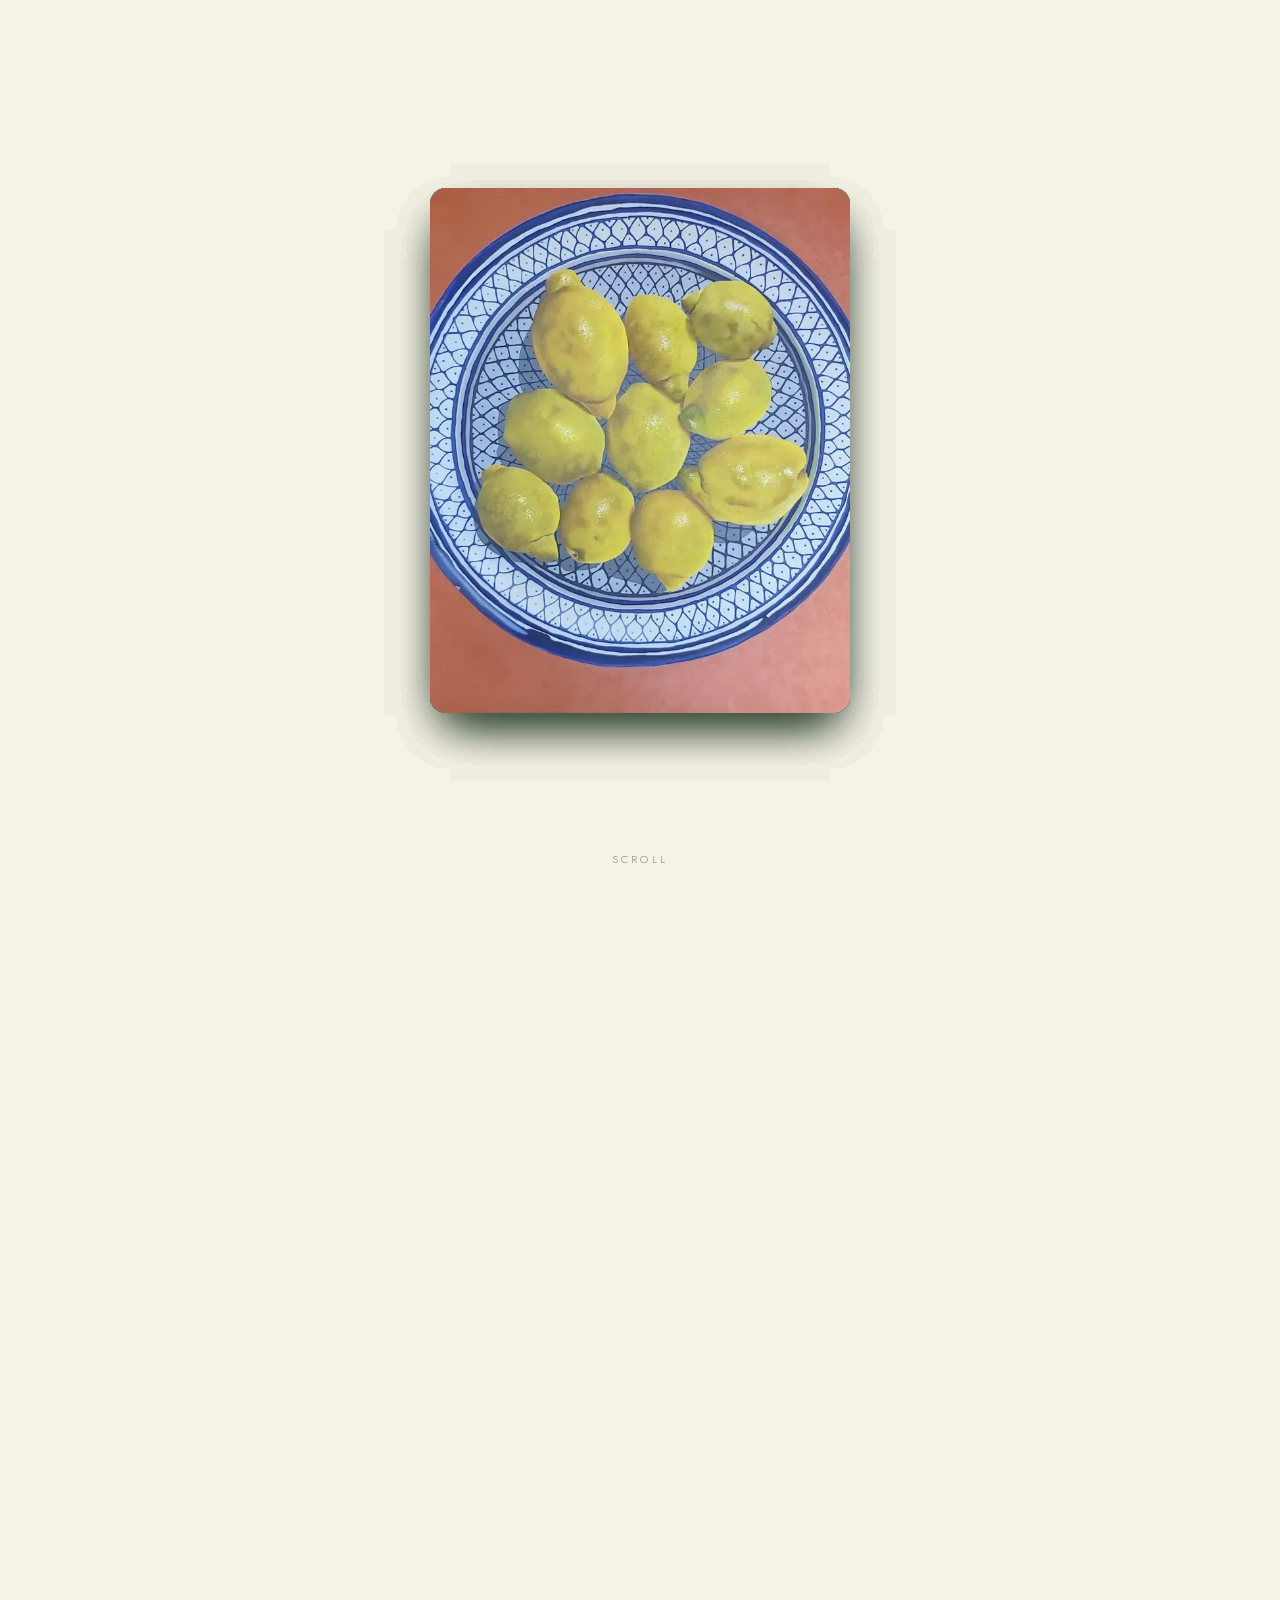
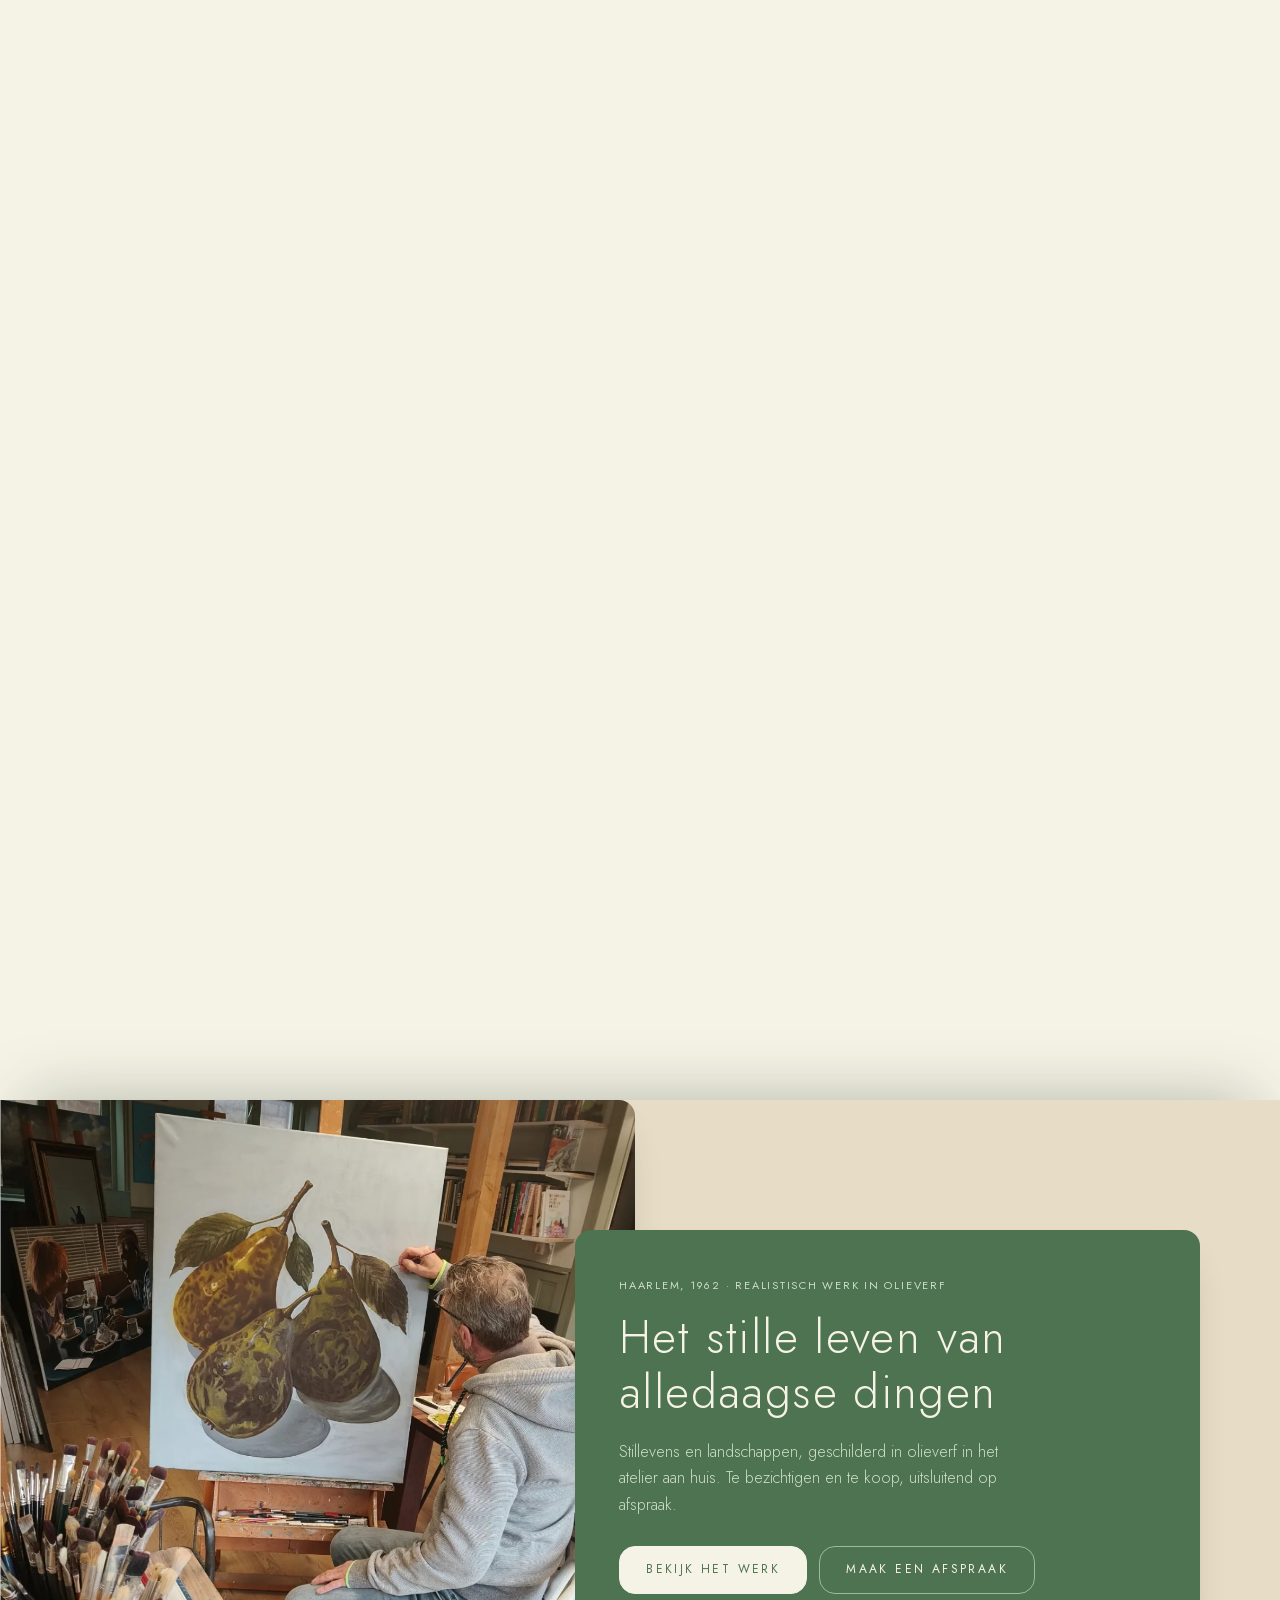
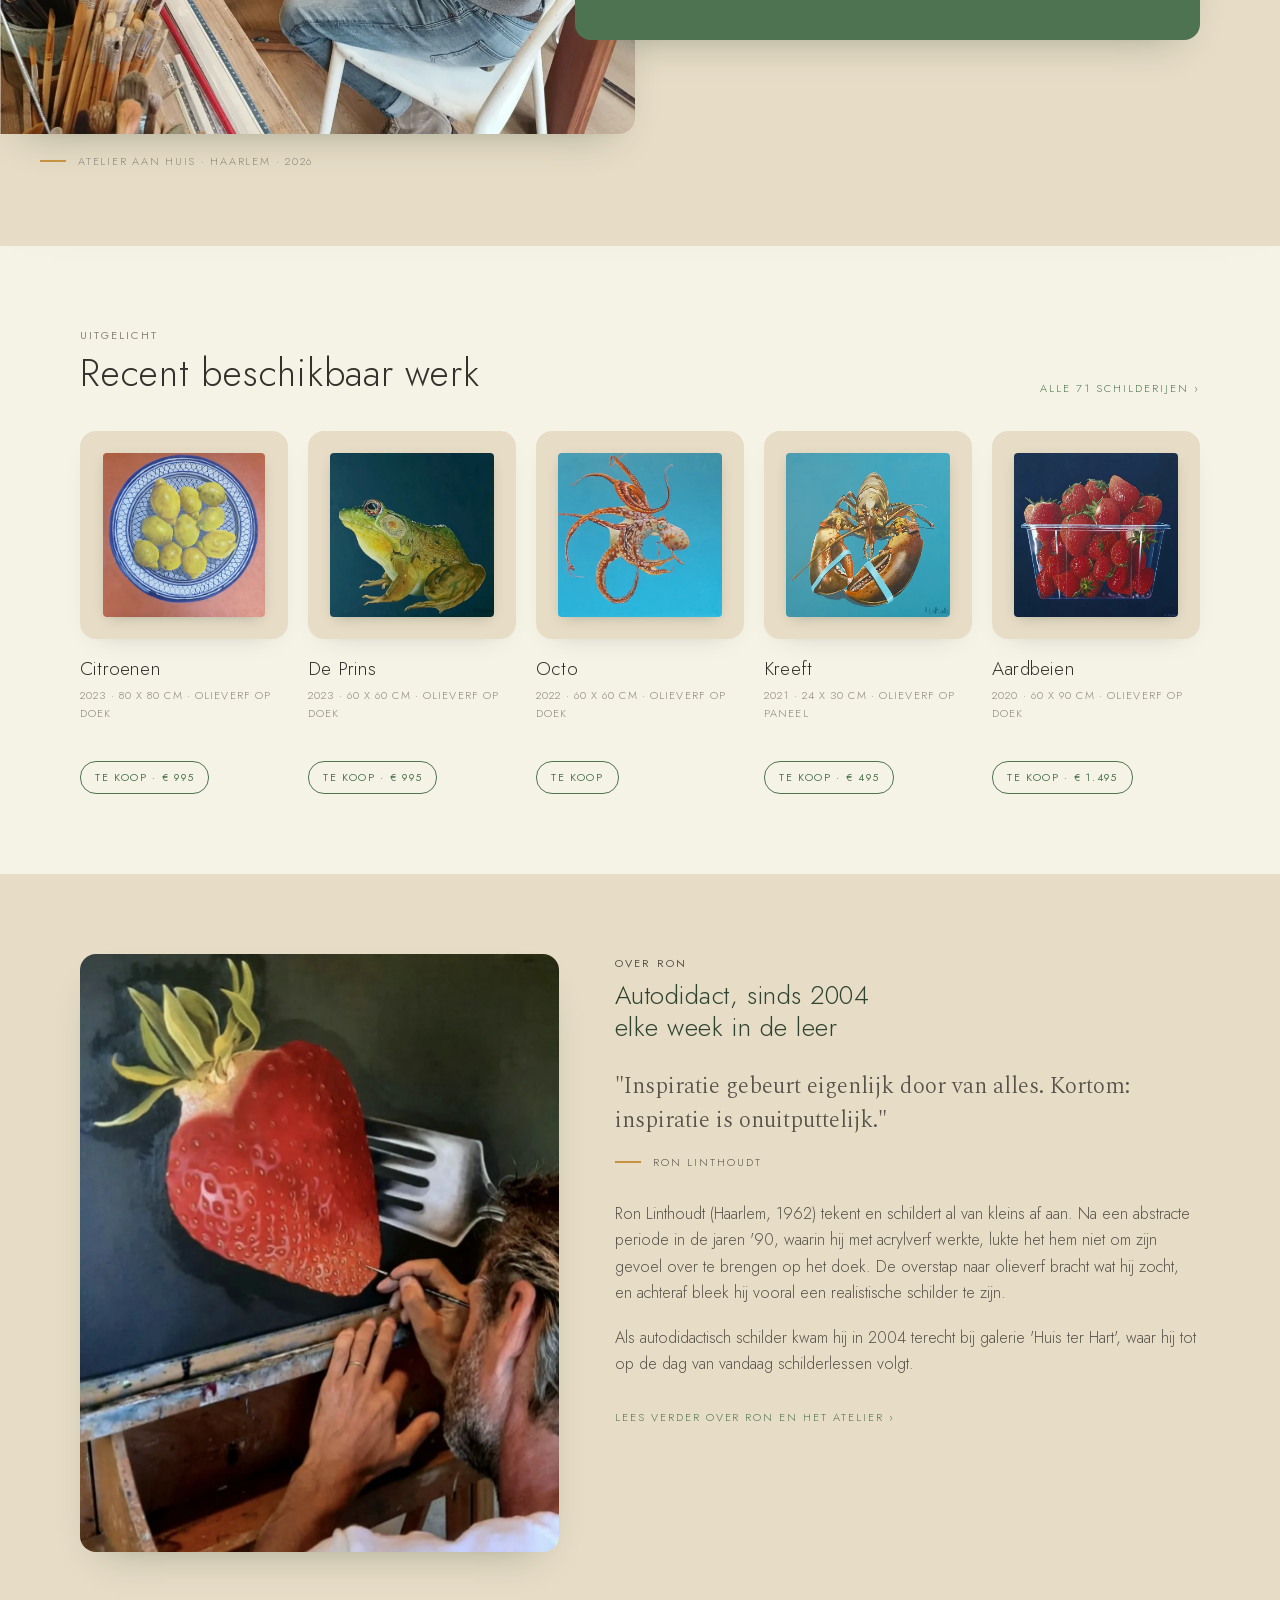
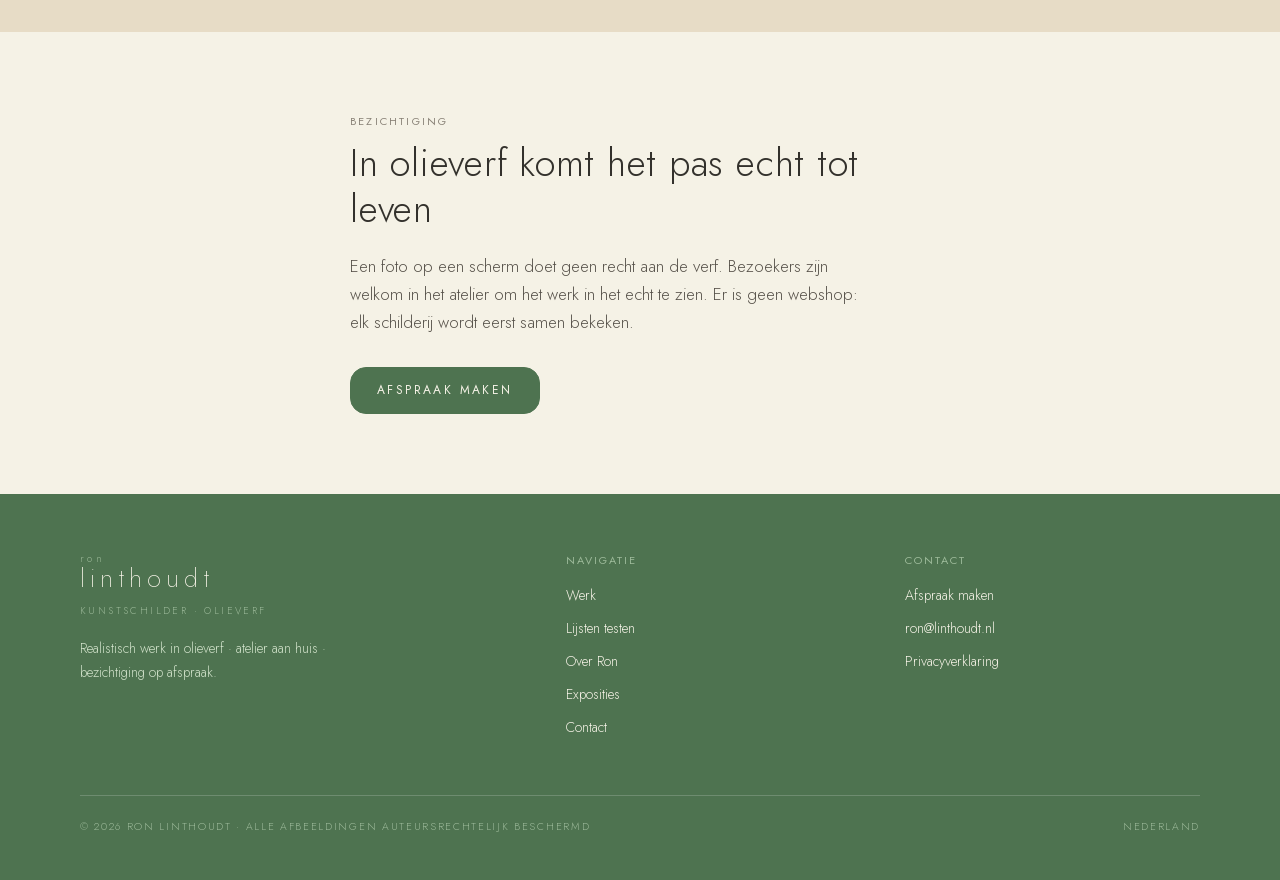
==== index.html @ 6df68b72 "Lijstentester op ware grootte boven een bank, vloeiende hero-overgang, menu-knop, nieuwe favicon, st" ====
<!DOCTYPE html>
<html lang="nl">
<head>
<meta charset="utf-8">
<meta name="viewport" content="width=device-width, initial-scale=1">
<title>Ron Linthoudt · Kunstschilder, realistisch werk in olieverf</title>
<meta name="description" content="Ron Linthoudt (Haarlem, 1962) schildert realistische stillevens en landschappen in olieverf. Werk te bezichtigen en te koop in het atelier aan huis, uitsluitend op afspraak.">
<link rel="canonical" href="https://linthoudt.nl/">
<meta property="og:type" content="website">
<meta property="og:locale" content="nl_NL">
<meta property="og:site_name" content="Ron Linthoudt">
<meta property="og:title" content="Ron Linthoudt · Kunstschilder, realistisch werk in olieverf">
<meta property="og:description" content="Ron Linthoudt (Haarlem, 1962) schildert realistische stillevens en landschappen in olieverf. Werk te bezichtigen en te koop in het atelier aan huis, uitsluitend op afspraak.">
<meta property="og:url" content="https://linthoudt.nl/">
<meta property="og:image" content="https://linthoudt.nl/img/ron-atelier.webp">
<meta name="twitter:card" content="summary_large_image">
<meta name="theme-color" content="#4E7350">
<link rel="icon" href="assets/favicon.svg?v=2" type="image/svg+xml">
<link rel="preload" href="assets/fonts/jost-300-latin.woff2" as="font" type="font/woff2" crossorigin>
<script>document.documentElement.className += ' js';</script>
<link rel="stylesheet" href="assets/css/stijl.css?v=6">
<script type="application/ld+json">
{"@context":"https://schema.org","@type":"Person","name":"Ron Linthoudt","jobTitle":"Kunstschilder","birthPlace":"Haarlem","url":"https://linthoudt.nl/","email":"ron@linthoudt.nl","description":"Autodidactisch kunstschilder, realistisch werk in olieverf: stillevens en landschappen.","knowsAbout":["olieverfschilderen","stilleven","landschapsschilderkunst"]}
</script>
</head>
<body>
<header class="kop kop-vast">
  <div class="kop-balk">
    <a class="logo" href="index.html">
      <span class="voor">ron</span>
      <span class="achter">linthoudt</span>
    </a>
    <button class="hamburger" aria-label="Menu openen" aria-expanded="false" aria-controls="hoofdmenu">&#9776;</button>
    <nav class="menu" id="hoofdmenu" aria-label="Hoofdmenu">
      <a href="werk.html">Werk</a>
      <a href="lijsten.html">Lijsten testen</a>
      <a href="over.html">Over Ron</a>
      <a href="exposities.html">Exposities</a>
      <a class="knop-nav" href="contact.html">Atelierbezoek</a>
    </nav>
  </div>
</header>

<main>

  <div class="hero-baan">
    <div class="hero-plak">
      <div class="hero-stapel">
        <div class="hero-kaart">
          <img src="img/schilderijen/klein/2023-citroenen.webp" alt="Citroenen, olieverf op doek, 2023"
               width="794" height="800" fetchpriority="high" decoding="async">
        </div>
        <div class="hero-kaart">
          <img src="img/schilderijen/klein/2021-kreeft.webp" alt="Kreeft, olieverf op paneel, 2021"
               width="800" height="635" decoding="async">
        </div>
        <div class="hero-kaart">
          <img src="img/schilderijen/klein/2020-aardbeien.webp" alt="Aardbeien, olieverf op doek, 2020"
               width="800" height="527" decoding="async">
        </div>
        <div class="hero-kaart">
          <img src="img/schilderijen/klein/2022-octo.webp" alt="Octo, olieverf op doek, 2022"
               width="800" height="800" decoding="async">
        </div>
        <div class="hero-kaart">
          <img src="img/schilderijen/klein/2020-kraan.webp" alt="Kraan, olieverf op doek, 2020"
               width="800" height="800" decoding="async">
        </div>
        <div class="hero-kaart">
          <img src="img/schilderijen/klein/2023-de-prins.webp" alt="De Prins, olieverf op doek, 2023"
               width="800" height="800" decoding="async">
        </div>
      </div>
      <div class="hero-midden">
        <h1 class="hero-logo">
          <span class="voor">ron</span>
          <span class="achter">linthoudt</span>
          <span class="visueel-verborgen">, kunstschilder, realistisch werk in olieverf</span>
        </h1>
        <p class="hero-onderschrift"><span>kunstschilder olieverf</span></p>
        <div class="hero-actie">
          <a class="knop vol" href="werk.html">Bekijk werk</a>
        </div>
      </div>
      <div class="hero-scrollhint" aria-hidden="true"><span>scroll</span></div>
    </div>
  </div>

  <section class="atelier">
    <div class="atelier-grid">
      <div class="atelier-beeld">
        <img src="img/ron-atelier.webp" alt="Ron Linthoudt aan het werk in zijn atelier"
             width="1198" height="1196" loading="lazy" decoding="async">
        <p class="atelier-bijschrift">Atelier aan huis · Haarlem · 2026</p>
      </div>
      <div class="atelier-paneel">
        <p class="eyebrow licht">Haarlem, 1962 · Realistisch werk in olieverf</p>
        <h2>Het stille leven van alledaagse dingen</h2>
        <p>Stillevens en landschappen, geschilderd in olieverf in het atelier aan huis. Te bezichtigen en te koop, uitsluitend op afspraak.</p>
        <div class="atelier-acties">
          <a class="knop licht" href="werk.html">Bekijk het werk</a>
          <a class="knop omlijnd-licht" href="contact.html">Maak een afspraak</a>
        </div>
      </div>
    </div>
  </section>

  <section class="sectie">
    <div class="wrap">
      <div class="sectie-kop">
        <div>
          <p class="eyebrow">Uitgelicht</p>
          <h2>Recent beschikbaar werk</h2>
        </div>
        <a class="meer" href="werk.html">Alle 71 schilderijen &#8250;</a>
      </div>
      <ul class="galerie vijf" id="uitgelicht"></ul>
    </div>
  </section>

  <section class="sectie beige">
    <div class="wrap twee-koloms">
      <div class="foto-kader">
        <img src="img/ron-portret.webp" alt="Ron Linthoudt schildert een aardbei"
             width="962" height="1200" loading="lazy" decoding="async">
      </div>
      <div class="tekst">
        <p class="eyebrow">Over Ron</p>
        <h2 style="margin:8px 0 26px">Autodidact, sinds 2004<br>elke week in de leer</h2>
        <p class="citaat">"Inspiratie gebeurt eigenlijk door van alles. Kortom: inspiratie is onuitputtelijk."</p>
        <p class="citaat-naam">Ron Linthoudt</p>
        <p>Ron Linthoudt (Haarlem, 1962) tekent en schildert al van kleins af aan. Na een abstracte periode in de jaren '90, waarin hij met acrylverf werkte, lukte het hem niet om zijn gevoel over te brengen op het doek. De overstap naar olieverf bracht wat hij zocht, en achteraf bleek hij vooral een realistische schilder te zijn.</p>
        <p>Als autodidactisch schilder kwam hij in 2004 terecht bij galerie 'Huis ter Hart', waar hij tot op de dag van vandaag schilderlessen volgt.</p>
        <p style="margin-top:26px"><a class="meer" href="over.html" style="font-size:11px;letter-spacing:.18em;text-transform:uppercase">Lees verder over Ron en het atelier &#8250;</a></p>
      </div>
    </div>
  </section>

  <section class="sectie">
    <div class="wrap" style="max-width:660px">
      <p class="eyebrow">Bezichtiging</p>
      <h2 style="margin:10px 0 20px">In olieverf komt het pas echt tot leven</h2>
      <p class="lood" style="margin-bottom:30px">Een foto op een scherm doet geen recht aan de verf. Bezoekers zijn welkom in het atelier om het werk in het echt te zien. Er is geen webshop: elk schilderij wordt eerst samen bekeken.</p>
      <a class="knop vol" href="contact.html">Afspraak maken</a>
    </div>
  </section>

</main>

<footer class="voet">
  <div class="wrap">
    <div class="voet-kolommen">
      <div>
        <span class="logo">
          <span class="voor">ron</span>
          <span class="achter">linthoudt</span>
        </span>
        <span class="onder">Kunstschilder · Olieverf</span>
        <p class="zacht">Realistisch werk in olieverf · atelier aan huis · bezichtiging op afspraak.</p>
      </div>
      <div>
        <h2>Navigatie</h2>
        <a href="werk.html">Werk</a>
        <a href="lijsten.html">Lijsten testen</a>
        <a href="over.html">Over Ron</a>
        <a href="exposities.html">Exposities</a>
        <a href="contact.html">Contact</a>
      </div>
      <div>
        <h2>Contact</h2>
        <a href="contact.html">Afspraak maken</a>
        <a href="mailto:ron@linthoudt.nl">ron@linthoudt.nl</a>
        <a href="privacy.html">Privacyverklaring</a>
      </div>
    </div>
    <p class="onderaan">
      <span>© 2026 Ron Linthoudt · alle afbeeldingen auteursrechtelijk beschermd</span>
      <span>Nederland</span>
    </p>
  </div>
</footer>

<div class="detail" id="detail" role="dialog" aria-modal="true" aria-label="Schilderij in detail" aria-hidden="true">
  <button class="sluit" type="button" aria-label="Sluiten">&times;</button>
  <button class="blader vorige" type="button" aria-label="Vorige">&#8249;</button>
  <button class="blader volgende" type="button" aria-label="Volgende">&#8250;</button>
  <div class="detail-binnen"></div>
</div>

<script src="data/schilderijen.js?v=2"></script>
<script src="assets/js/site.js?v=4"></script>
<script src="assets/js/heroscroll.js?v=3"></script>
</body>
</html>
---- assets/css/stijl.css ----
/* ==========================================================================
   Ron Linthoudt · huisstijl
   Overgenomen uit het design system "Ron Linthoudt" (Claude Design).
   Wil je iets aanpassen? Verander een waarde hieronder; de hele site volgt.
   ========================================================================== */

/* Lettertypen staan in assets/fonts/, geen externe verbinding nodig.
   Jost en Spectral, SIL Open Font License. */
@font-face{font-family:'Jost';font-style:normal;font-weight:200;font-display:swap;src:url('../fonts/jost-200-latin-ext.woff2') format('woff2');unicode-range:U+0100-02BA, U+02BD-02C5, U+02C7-02CC, U+02CE-02D7, U+02DD-02FF, U+0304, U+0308, U+0329, U+1D00-1DBF, U+1E00-1E9F, U+1EF2-1EFF, U+2020, U+20A0-20AB, U+20AD-20C0, U+2113, U+2C60-2C7F, U+A720-A7FF;}
@font-face{font-family:'Jost';font-style:normal;font-weight:200;font-display:swap;src:url('../fonts/jost-200-latin.woff2') format('woff2');unicode-range:U+0000-00FF, U+0131, U+0152-0153, U+02BB-02BC, U+02C6, U+02DA, U+02DC, U+0304, U+0308, U+0329, U+2000-206F, U+20AC, U+2122, U+2191, U+2193, U+2212, U+2215, U+FEFF, U+FFFD;}
@font-face{font-family:'Jost';font-style:normal;font-weight:300;font-display:swap;src:url('../fonts/jost-300-latin-ext.woff2') format('woff2');unicode-range:U+0100-02BA, U+02BD-02C5, U+02C7-02CC, U+02CE-02D7, U+02DD-02FF, U+0304, U+0308, U+0329, U+1D00-1DBF, U+1E00-1E9F, U+1EF2-1EFF, U+2020, U+20A0-20AB, U+20AD-20C0, U+2113, U+2C60-2C7F, U+A720-A7FF;}
@font-face{font-family:'Jost';font-style:normal;font-weight:300;font-display:swap;src:url('../fonts/jost-300-latin.woff2') format('woff2');unicode-range:U+0000-00FF, U+0131, U+0152-0153, U+02BB-02BC, U+02C6, U+02DA, U+02DC, U+0304, U+0308, U+0329, U+2000-206F, U+20AC, U+2122, U+2191, U+2193, U+2212, U+2215, U+FEFF, U+FFFD;}
@font-face{font-family:'Jost';font-style:normal;font-weight:400;font-display:swap;src:url('../fonts/jost-400-latin-ext.woff2') format('woff2');unicode-range:U+0100-02BA, U+02BD-02C5, U+02C7-02CC, U+02CE-02D7, U+02DD-02FF, U+0304, U+0308, U+0329, U+1D00-1DBF, U+1E00-1E9F, U+1EF2-1EFF, U+2020, U+20A0-20AB, U+20AD-20C0, U+2113, U+2C60-2C7F, U+A720-A7FF;}
@font-face{font-family:'Jost';font-style:normal;font-weight:400;font-display:swap;src:url('../fonts/jost-400-latin.woff2') format('woff2');unicode-range:U+0000-00FF, U+0131, U+0152-0153, U+02BB-02BC, U+02C6, U+02DA, U+02DC, U+0304, U+0308, U+0329, U+2000-206F, U+20AC, U+2122, U+2191, U+2193, U+2212, U+2215, U+FEFF, U+FFFD;}
@font-face{font-family:'Jost';font-style:normal;font-weight:500;font-display:swap;src:url('../fonts/jost-500-latin-ext.woff2') format('woff2');unicode-range:U+0100-02BA, U+02BD-02C5, U+02C7-02CC, U+02CE-02D7, U+02DD-02FF, U+0304, U+0308, U+0329, U+1D00-1DBF, U+1E00-1E9F, U+1EF2-1EFF, U+2020, U+20A0-20AB, U+20AD-20C0, U+2113, U+2C60-2C7F, U+A720-A7FF;}
@font-face{font-family:'Jost';font-style:normal;font-weight:500;font-display:swap;src:url('../fonts/jost-500-latin.woff2') format('woff2');unicode-range:U+0000-00FF, U+0131, U+0152-0153, U+02BB-02BC, U+02C6, U+02DA, U+02DC, U+0304, U+0308, U+0329, U+2000-206F, U+20AC, U+2122, U+2191, U+2193, U+2212, U+2215, U+FEFF, U+FFFD;}
@font-face{font-family:'Spectral';font-style:italic;font-weight:300;font-display:swap;src:url('../fonts/spectral-300-italic-latin-ext.woff2') format('woff2');unicode-range:U+0100-02BA, U+02BD-02C5, U+02C7-02CC, U+02CE-02D7, U+02DD-02FF, U+0304, U+0308, U+0329, U+1D00-1DBF, U+1E00-1E9F, U+1EF2-1EFF, U+2020, U+20A0-20AB, U+20AD-20C0, U+2113, U+2C60-2C7F, U+A720-A7FF;}
@font-face{font-family:'Spectral';font-style:italic;font-weight:300;font-display:swap;src:url('../fonts/spectral-300-italic-latin.woff2') format('woff2');unicode-range:U+0000-00FF, U+0131, U+0152-0153, U+02BB-02BC, U+02C6, U+02DA, U+02DC, U+0304, U+0308, U+0329, U+2000-206F, U+20AC, U+2122, U+2191, U+2193, U+2212, U+2215, U+FEFF, U+FFFD;}
@font-face{font-family:'Spectral';font-style:normal;font-weight:300;font-display:swap;src:url('../fonts/spectral-300-latin-ext.woff2') format('woff2');unicode-range:U+0100-02BA, U+02BD-02C5, U+02C7-02CC, U+02CE-02D7, U+02DD-02FF, U+0304, U+0308, U+0329, U+1D00-1DBF, U+1E00-1E9F, U+1EF2-1EFF, U+2020, U+20A0-20AB, U+20AD-20C0, U+2113, U+2C60-2C7F, U+A720-A7FF;}
@font-face{font-family:'Spectral';font-style:normal;font-weight:300;font-display:swap;src:url('../fonts/spectral-300-latin.woff2') format('woff2');unicode-range:U+0000-00FF, U+0131, U+0152-0153, U+02BB-02BC, U+02C6, U+02DA, U+02DC, U+0304, U+0308, U+0329, U+2000-206F, U+20AC, U+2122, U+2191, U+2193, U+2212, U+2215, U+FEFF, U+FFFD;}


:root{
  /* --- kleur --- */
  --moss:#4E7350;              /* hoofdgroen: knoppen, voettekst, banden */
  --moss-deep:#2E4430;         /* donkerder groen: hover, koppen */
  --green-light:#CFE0C8;       /* lichtgroen op donkere vlakken */
  --green-line:#9DBA9A;
  --beige:#E7DCC6;             /* vlakken en kaarten */
  --cream:#F5F2E6;             /* paginakleur */
  --paper:#FBFAF7;             /* wit-achtig, voor invoervelden */
  --ochre:#C79242;             /* accent: streepjes, actieve staat */
  --ink:#33312C;               /* tekst */
  --ink-soft:#57524A;          /* lopende tekst */
  --ink-muted:#8A8378;         /* bijschriften */
  --line:#DEDAD1;
  --line-soft:#EAE6DE;

  /* --- letters --- */
  --font-core:Jost, Helvetica, Arial, sans-serif;      /* alles */
  --font-prose:Spectral, Georgia, serif;               /* citaten, inleidingen */

  /* --- maten --- */
  --max:1200px;
  --pad:40px;
  --radius:16px;
  --radius-sm:10px;
  --schaduw:0 18px 40px -24px rgba(46,68,48,.45);
  --schaduw-zacht:0 10px 26px -20px rgba(46,68,48,.35);
}

*,*::before,*::after{box-sizing:border-box}
html{scroll-behavior:smooth;-webkit-text-size-adjust:100%;scroll-padding-top:110px}
body{
  margin:0;background:var(--cream);color:var(--ink);
  font-family:var(--font-core);font-size:16px;font-weight:300;line-height:1.65;
  -webkit-font-smoothing:antialiased;text-rendering:optimizeLegibility;
}
img{max-width:100%;display:block}
a{color:var(--moss);text-decoration:none}
a:hover{color:var(--moss-deep)}
:focus-visible{outline:2px solid var(--ochre);outline-offset:3px}

.wrap{max-width:var(--max);margin:0 auto;padding:0 var(--pad)}
.visueel-verborgen{position:absolute;width:1px;height:1px;padding:0;margin:-1px;
  overflow:hidden;clip:rect(0,0,0,0);white-space:nowrap;border:0}

h1,h2,h3{font-family:var(--font-core);font-weight:300;margin:0;line-height:1.22;letter-spacing:.02em}
h1{font-size:clamp(32px,4.4vw,52px);letter-spacing:.03em;line-height:1.18}
h2{font-size:clamp(26px,3vw,38px)}
h3{font-size:19px;font-weight:400;line-height:1.3}
p{margin:0 0 18px}

.eyebrow{font-size:11px;letter-spacing:.20em;text-transform:uppercase;
  font-weight:400;color:var(--ink-muted);margin:0}
.eyebrow.licht{color:var(--green-light)}
.lood{font-size:17px;color:var(--ink-soft);max-width:52ch;font-weight:300}
.klein{font-size:11px;letter-spacing:.16em;text-transform:uppercase;color:var(--ink-muted)}
.prosa{font-family:var(--font-prose);font-weight:300}

/* ---------- Knoppen ---------- */
.knop{display:inline-block;font-family:var(--font-core);font-size:12px;font-weight:400;
  letter-spacing:.20em;text-transform:uppercase;padding:13px 26px;border-radius:var(--radius);
  border:1px solid var(--moss);background:none;color:var(--moss);cursor:pointer;
  transition:background .2s,color .2s,border-color .2s}
.knop:hover{background:var(--moss);color:var(--cream)}
.knop.vol{background:var(--moss);color:var(--cream)}
.knop.vol:hover{background:var(--moss-deep);border-color:var(--moss-deep);color:var(--cream)}
.knop.licht{background:var(--cream);border-color:var(--cream);color:var(--moss)}
.knop.licht:hover{background:var(--paper);color:var(--moss-deep)}
.knop.omlijnd-licht{background:none;border-color:var(--green-line);color:var(--cream)}
.knop.omlijnd-licht:hover{background:rgba(255,255,255,.12);color:var(--cream)}

/* ---------- Koptekst ---------- */
.kop{position:sticky;top:0;z-index:40;background:var(--cream);border-bottom:1px solid var(--line-soft)}
.kop-balk{max-width:var(--max);margin:0 auto;padding:18px var(--pad);
  display:flex;align-items:center;justify-content:space-between;gap:24px}
.logo{display:block;flex-shrink:0;color:var(--ink)}
.logo:hover{color:var(--ink)}
.logo .voor{display:block;font-size:10px;font-weight:300;letter-spacing:.34em;
  text-transform:lowercase;color:var(--ink-muted);line-height:1}
.logo .achter{display:block;font-size:26px;font-weight:200;letter-spacing:.20em;
  text-transform:lowercase;line-height:1.1;white-space:nowrap}
.menu{display:flex;gap:28px;align-items:center}
.menu a{font-size:11px;font-weight:400;letter-spacing:.18em;text-transform:uppercase;
  color:var(--ink-muted);white-space:nowrap}
.menu a:hover{color:var(--ink)}
.menu a[aria-current="page"]{color:var(--ink)}
.menu a.knop-nav{background:var(--moss);color:var(--cream);padding:11px 20px;
  border-radius:var(--radius);letter-spacing:.18em}
.menu a.knop-nav:hover{background:var(--moss-deep);color:var(--cream)}
.hamburger{display:none;background:none;border:1px solid var(--line);border-radius:var(--radius-sm);
  width:44px;height:44px;font-size:17px;cursor:pointer;color:var(--ink);line-height:1}

/* ---------- Secties ---------- */
.sectie{padding:80px 0;position:relative}
.sectie.beige{background:var(--beige)}
.sectie.groen{background:var(--moss);color:var(--cream)}
.sectie.groen h2,.sectie.groen h3{color:var(--cream)}
.sectie.groen p{color:var(--green-light)}
.sectie-kop{display:flex;justify-content:space-between;align-items:flex-end;gap:24px;
  margin-bottom:34px;flex-wrap:wrap}
.sectie-kop h2{margin-top:6px}
.sectie-kop .meer{font-size:11px;letter-spacing:.18em;text-transform:uppercase;color:var(--moss)}

/* ---------- Paginakop (groene band) ---------- */
.paginakop{background:var(--moss);color:var(--cream);padding:64px 0 70px}
.paginakop h1{color:var(--cream);margin:14px 0 18px}
.paginakop p:not(.eyebrow){color:var(--green-light);max-width:56ch;margin:0}

/* ---------- Hero (scrollverhaal op de homepagina) ----------
   Zes schilderijen liggen gestapeld in het midden; al scrollend waaieren ze
   uit (--s), verschijnt het logo (--l) en schuift de navigatie in beeld
   (--nav). De variabelen worden door assets/js/heroscroll.js op <html> gezet;
   de fallback-waarde 1 betekent: zonder JavaScript of met 'minder beweging'
   staat alles meteen in de eindstand. */
.kop-vast{position:fixed;top:0;left:0;right:0;
  transform:translateY(calc(-110% + var(--nav,1)*110%));opacity:var(--nav,1);
  will-change:transform,opacity}
.kop-vast.uit{visibility:hidden}
.hero-baan{position:relative;height:400vh;height:400svh}
.hero-plak{position:sticky;top:0;height:100vh;height:100svh;overflow:hidden;background:var(--cream);
  /* wijkt zachtjes terug terwijl de ateliersectie eroverheen schuift (--uit) */
  transform:translateY(calc(-6vh*var(--uit,0))) scale(calc(1 - .04*var(--uit,0)));
  opacity:calc(1 - .4*var(--uit,0))}
.hero-stapel{position:absolute;inset:0;display:flex;align-items:center;justify-content:center}
.hero-kaart{position:absolute;width:min(34vw,420px);aspect-ratio:4/5;border-radius:var(--radius);
  overflow:hidden;box-shadow:0 22px 44px -20px rgba(46,68,48,.5);will-change:transform}
.hero-kaart img{width:100%;height:100%;object-fit:cover}
.hero-kaart:nth-child(1){z-index:6;transform:translate3d(calc(-44vw*var(--s,1)),calc(-22vh*var(--s,1)),0) rotate(calc(-8deg*var(--s,1))) scale(calc(1 - .52*var(--s,1)))}
.hero-kaart:nth-child(2){z-index:5;transform:translate3d(calc(44vw*var(--s,1)),calc(-26vh*var(--s,1)),0) rotate(calc(7deg*var(--s,1))) scale(calc(1 - .55*var(--s,1)))}
.hero-kaart:nth-child(3){z-index:4;transform:translate3d(calc(-52vw*var(--s,1)),calc(20vh*var(--s,1)),0) rotate(calc(6deg*var(--s,1))) scale(calc(1 - .48*var(--s,1)))}
.hero-kaart:nth-child(4){z-index:3;transform:translate3d(calc(52vw*var(--s,1)),calc(24vh*var(--s,1)),0) rotate(calc(-7deg*var(--s,1))) scale(calc(1 - .5*var(--s,1)))}
.hero-kaart:nth-child(5){z-index:2;transform:translate3d(calc(-18vw*var(--s,1)),calc(46vh*var(--s,1)),0) rotate(calc(-4deg*var(--s,1))) scale(calc(1 - .58*var(--s,1)))}
.hero-kaart:nth-child(6){z-index:1;transform:translate3d(calc(20vw*var(--s,1)),calc(48vh*var(--s,1)),0) rotate(calc(5deg*var(--s,1))) scale(calc(1 - .6*var(--s,1)))}
.hero-midden{position:absolute;inset:0;z-index:10;display:flex;flex-direction:column;
  align-items:center;justify-content:center;gap:24px;text-align:center;
  opacity:var(--l,1);transform:scale(calc(.94 + .06*var(--l,1)))}
.hero-midden.uit{visibility:hidden}
.hero-logo{margin:0;line-height:1;letter-spacing:normal}
.hero-logo .voor{display:block;font-size:clamp(14px,2vw,22px);font-weight:300;letter-spacing:.34em;
  margin-right:-.34em;text-transform:lowercase;color:var(--ink-muted);margin-bottom:12px}
.hero-logo .achter{display:block;font-size:clamp(42px,8.5vw,96px);font-weight:200;letter-spacing:.20em;
  margin-right:-.2em;text-transform:lowercase;color:var(--ink);white-space:nowrap;line-height:1.1}
.hero-onderschrift{display:flex;align-items:center;gap:12px;margin:0;
  font-size:12px;font-weight:300;letter-spacing:.30em;text-transform:uppercase;color:var(--ink-soft)}
.hero-onderschrift::before,.hero-onderschrift::after{content:"";width:18px;height:2px;
  background:var(--ochre);flex:none}
.hero-actie{margin-top:16px}
.hero-scrollhint{position:absolute;left:0;right:0;bottom:32px;z-index:11;display:flex;
  justify-content:center;opacity:calc(1 - var(--l,1))}
.hero-scrollhint span{font-size:11px;font-weight:300;letter-spacing:.30em;
  text-transform:uppercase;color:var(--ink-muted)}
html:not(.js) .hero-baan{height:auto}
html:not(.js) .hero-plak{position:relative}
html:not(.js) .hero-scrollhint{display:none}
/* ---------- Ateliersectie (homepagina, na de hero) ---------- */
/* De sectie schuift als een gordijn over de stilgezette hero heen */
.atelier{background:var(--beige);padding:0 0 76px;overflow:hidden;
  position:relative;z-index:20;margin-top:-100vh;margin-top:-100svh;
  box-shadow:0 -28px 60px -30px rgba(46,68,48,.35)}
html:not(.js) .atelier{margin-top:0;box-shadow:none}
.atelier-grid{display:grid;grid-template-columns:1.05fr 1fr;gap:0;align-items:center;
  max-width:1560px;margin:0 auto;padding-right:var(--pad)}
/* Inschuiven bij het scrollen; --a komt uit heroscroll.js (fallback 1 = eindstand) */
.atelier-beeld{position:relative;opacity:var(--a,1);
  transform:translateX(calc(-48px*(1 - var(--a,1))))}
.atelier-beeld img{width:100%;height:auto;border-radius:0 var(--radius) var(--radius) 0;
  box-shadow:var(--schaduw)}
.atelier-bijschrift{display:flex;align-items:center;gap:12px;margin:18px 0 0 var(--pad);
  font-size:11px;letter-spacing:.16em;text-transform:uppercase;color:var(--ink-muted)}
.atelier-bijschrift::before{content:"";width:26px;height:2px;background:var(--ochre);flex:none}
.atelier-paneel{background:var(--moss);color:var(--cream);border-radius:var(--radius);
  padding:46px 44px;margin:0 var(--pad) 0 -60px;box-shadow:var(--schaduw);position:relative;z-index:2;
  opacity:var(--a,1);transform:translateX(calc(48px*(1 - var(--a,1))))}
.atelier-paneel .eyebrow{letter-spacing:.16em}
.atelier-paneel h2{color:var(--cream);margin:16px 0 20px;
  font-size:clamp(30px,3.6vw,46px);letter-spacing:.03em;line-height:1.18}
.atelier-paneel p:not(.eyebrow){color:var(--green-light);max-width:40ch}
.atelier-acties{display:flex;gap:12px;flex-wrap:wrap;margin-top:28px}

/* ---------- Galerie ---------- */
.filters{display:flex;gap:16px;flex-wrap:wrap;align-items:center;margin-bottom:30px;
  padding-bottom:26px;border-bottom:1px solid var(--line)}
.filters .label{font-size:11px;letter-spacing:.18em;text-transform:uppercase;color:var(--ink-muted)}
.filtergroep{display:flex;gap:8px;flex-wrap:wrap}
.filtergroep button{font-family:var(--font-core);font-size:11px;font-weight:400;
  letter-spacing:.16em;text-transform:uppercase;padding:9px 18px;background:none;
  border:1px solid var(--line);border-radius:var(--radius);color:var(--ink-muted);cursor:pointer;
  transition:all .18s}
.filtergroep button:hover{border-color:var(--moss);color:var(--moss)}
.filtergroep button[aria-pressed="true"]{background:var(--moss);border-color:var(--moss);color:var(--cream)}
.filters select{font-family:var(--font-core);font-size:13px;font-weight:300;padding:9px 14px;
  background:var(--paper);border:1px solid var(--line);border-radius:var(--radius);
  color:var(--ink);cursor:pointer}
.filters .wis{background:none;border:0;font-family:var(--font-core);font-size:12px;
  color:var(--ochre);cursor:pointer;text-decoration:underline;padding:0}
.filters .teller{margin-left:auto;font-size:11px;letter-spacing:.16em;
  text-transform:uppercase;color:var(--ink-muted)}

.galerie{display:grid;grid-template-columns:repeat(3,1fr);gap:34px 26px;list-style:none;margin:0;padding:0}
.galerie.vijf{grid-template-columns:repeat(5,1fr);gap:28px 20px}
.werk{margin:0}
.werk{display:flex}
.werk button{cursor:pointer;background:none;border:0;padding:0;text-align:left;
  font:inherit;color:inherit;width:100%;display:flex;flex-direction:column}
.lijst{background:var(--beige);border-radius:var(--radius);padding:22px;
  display:flex;align-items:center;justify-content:center;aspect-ratio:1/1;
  box-shadow:var(--schaduw-zacht);transition:box-shadow .3s,transform .3s;overflow:hidden}
.lijst img{max-height:100%;width:auto;max-width:100%;border-radius:4px;
  box-shadow:0 4px 14px -6px rgba(46,68,48,.4);transition:transform .5s ease}
.werk button:hover .lijst{box-shadow:var(--schaduw);transform:translateY(-3px)}
.werk button:hover .lijst img{transform:scale(1.03)}
.werk h3{margin:18px 0 6px;font-weight:300;letter-spacing:.01em}
.werk .meta{display:block;flex:1 0 auto;font-size:11px;letter-spacing:.10em;text-transform:uppercase;
  color:var(--ink-muted);line-height:1.6}
.vlag{align-self:flex-start;margin-top:12px;font-size:10.5px;letter-spacing:.16em;
  text-transform:uppercase;font-weight:400;padding:7px 14px;border-radius:var(--radius);
  border:1px solid var(--line);color:var(--ink-muted)}
.vlag.koop{color:var(--moss);border-color:var(--moss)}
.vlag.verkocht{background:var(--beige);border-color:var(--beige);color:var(--ink-muted)}
.leeg-melding{grid-column:1/-1;padding:56px 0;text-align:center;color:var(--ink-muted)}

/* ---------- Tekstpagina's ---------- */
.twee-koloms{display:grid;grid-template-columns:.9fr 1.1fr;gap:56px;align-items:start}
.foto-kader{border-radius:var(--radius);overflow:hidden;box-shadow:var(--schaduw)}
.foto-kader img{width:100%;height:auto}
.citaat{font-family:var(--font-prose);font-size:23px;font-weight:300;line-height:1.5;
  color:var(--moss-deep);margin:0 0 14px}
.citaat-naam{display:flex;align-items:center;gap:12px;font-size:11px;letter-spacing:.18em;
  text-transform:uppercase;color:var(--ink-muted);margin-bottom:30px}
.citaat-naam::before{content:"";width:26px;height:2px;background:var(--ochre);flex:none}
.tekst p{color:var(--ink-soft);max-width:60ch}
.tekst h2{margin:38px 0 16px;color:var(--moss-deep);font-size:26px}
.feiten{display:grid;grid-template-columns:repeat(2,1fr);gap:20px;margin-top:26px;
  padding-top:24px;border-top:1px solid var(--line)}
.feiten b{display:block;font-size:30px;font-weight:200;line-height:1;color:var(--moss-deep)}
.feiten span{font-size:11px;letter-spacing:.16em;text-transform:uppercase;color:var(--ink-muted)}

/* ---------- Exposities ---------- */
.expo{list-style:none;margin:0;padding:0}
.expo li{display:grid;grid-template-columns:80px 1fr;gap:28px;padding:22px 0;
  border-bottom:1px solid var(--line)}
.expo .jaar{font-size:19px;font-weight:300;color:var(--ochre)}
.expo .plek{display:block;font-size:19px;font-weight:400;color:var(--ink)}
.expo .wat{display:block;font-size:13.5px;color:var(--ink-muted);line-height:1.65}

/* ---------- Contact ---------- */
.contact-grid{display:grid;grid-template-columns:.85fr 1.15fr;gap:56px;align-items:start}
.blokje{border-radius:var(--radius);padding:24px 26px;margin-bottom:18px;background:var(--beige)}
.blokje.groen{background:var(--moss);color:var(--cream);box-shadow:var(--schaduw-zacht)}
.blokje.groen p{color:var(--green-light)}
.blokje.rand{background:none;border:1px solid var(--line)}
.blokje b{display:flex;align-items:center;gap:9px;font-size:17px;font-weight:400;margin-bottom:8px}
.blokje p{margin:0;font-size:14.5px;color:var(--ink-soft)}
.blokje svg{width:16px;height:16px;flex:none;opacity:.8}

form{display:grid;gap:18px}
label{display:block;font-size:11px;letter-spacing:.18em;text-transform:uppercase;
  font-weight:400;color:var(--ink-muted);margin-bottom:8px}
label .opt{text-transform:none;letter-spacing:0}
input,textarea,select.veld{width:100%;font-family:var(--font-core);font-size:15px;font-weight:300;
  padding:13px 16px;background:var(--paper);border:1px solid var(--line);
  border-radius:var(--radius);color:var(--ink)}
input::placeholder,textarea::placeholder{color:var(--ink-muted)}
input:focus,textarea:focus,select.veld:focus{outline:0;border-color:var(--moss)}
textarea{min-height:150px;resize:vertical}
.rij{display:grid;grid-template-columns:1fr 1fr;gap:18px}
form .knop{width:100%;text-align:center}
.fijn{font-size:12px;color:var(--ink-muted);margin:0}

/* ---------- Lijstentester ---------- */
.tester-grid{display:grid;grid-template-columns:minmax(0,1.5fr) minmax(300px,1fr);gap:56px;align-items:start}
.tester-links{display:flex;flex-direction:column;gap:22px}
.tester-wand{position:relative;aspect-ratio:4/3;min-height:380px;background:var(--cream);
  overflow:hidden;border:1px solid var(--line-soft);transition:background .2s}
.tester-plint{position:absolute;left:0;right:0;bottom:0;height:18%;background:var(--beige)}
.tester-plintlat{position:absolute;left:0;right:0;bottom:18%;height:12px;background:var(--cream);
  border-top:1px solid var(--line);border-bottom:1px solid var(--line)}
.tester-bank{position:absolute;left:50%;transform:translateX(-50%);z-index:1}
.tester-lijst{position:absolute;left:50%;transform:translateX(-50%);z-index:2;display:block;
  box-shadow:5px 5px 0 -1px rgba(46,68,48,.16),14px 26px 40px -22px rgba(46,68,48,.5);
  transition:padding .2s,background-color .2s}
.tester-lijst.glans{background-image:linear-gradient(135deg,rgba(255,255,255,.32),rgba(0,0,0,.14))}
.tester-doek{display:block}
.tester-onder{display:flex;align-items:flex-end;justify-content:space-between;gap:24px;flex-wrap:wrap}
.tester-titel{display:block;font-size:20px;font-weight:400;letter-spacing:.04em;color:var(--moss-deep)}
.tester-meta{display:block;margin-top:6px;font-size:11px;letter-spacing:.20em;
  text-transform:uppercase;color:var(--ink-muted)}
.tester-lijstnaam{display:flex;align-items:center;gap:8px;margin:0;font-size:11px;
  letter-spacing:.20em;text-transform:uppercase;color:var(--ink-soft);white-space:nowrap}
.tester-lijstnaam::before{content:"";width:18px;height:2px;background:var(--ochre);flex:none}
.tester-paneel{display:flex;flex-direction:column;gap:32px}
.tester-blok{display:flex;flex-direction:column;gap:12px}
.tester-label{font-size:11px;font-weight:300;letter-spacing:.30em;text-transform:uppercase;color:var(--ink-muted)}
.tester-minis{display:grid;grid-template-columns:repeat(auto-fill,minmax(64px,1fr));gap:8px}
.tester-minis button{padding:0;cursor:pointer;background:none;border:1px solid var(--line);
  opacity:.72;transition:opacity .2s,border-color .2s}
.tester-minis button span{display:block;width:100%;aspect-ratio:1/1;background-size:cover;background-position:center}
.tester-minis button[aria-pressed="true"]{border-color:var(--moss);outline:1px solid var(--moss);
  outline-offset:1px;opacity:1}
.tester-lijsten{display:flex;flex-direction:column;max-height:340px;overflow-y:auto;
  border-bottom:1px solid var(--line)}
.tester-lijsten button{font-family:var(--font-core);display:flex;align-items:center;gap:12px;width:100%;
  padding:12px 14px;cursor:pointer;text-align:left;background:none;
  border:0;border-top:1px solid var(--line);transition:background .2s}
.tester-lijsten button[aria-pressed="true"]{background:var(--beige)}
.tester-staal{display:block;width:22px;height:22px;flex:none;border:1px solid rgba(30,28,25,.2)}
.tester-staal.glans{background-image:linear-gradient(135deg,rgba(255,255,255,.32),rgba(0,0,0,.14))}
.tester-staal.leeg{border:1px dashed var(--ink-muted)}
.tester-lijsten .naam{display:block;font-size:14px;font-weight:400;letter-spacing:.04em;color:var(--moss-deep)}
.tester-lijsten .uitleg{display:block;margin-top:3px;font-size:10px;font-weight:300;
  letter-spacing:.18em;text-transform:uppercase;color:var(--ink-muted)}
.tester-schuifkop{display:flex;align-items:baseline;justify-content:space-between;gap:16px}
.tester-schuifkop output{font-size:12px;font-weight:300;color:var(--ink-soft)}
.tester-paneel input[type="range"]{width:100%;accent-color:var(--moss);padding:0;border:0;background:none}
.tester-wanden{display:flex;flex-wrap:wrap;gap:8px}
.tester-wanden button{width:32px;height:32px;padding:0;cursor:pointer;
  border:1px solid var(--line);transition:border-color .2s}
.tester-wanden button[aria-pressed="true"]{border-color:var(--moss);outline:1px solid var(--moss);outline-offset:1px}
.tester-voorleggen{display:flex;flex-direction:column;gap:16px;align-items:flex-start;
  padding-top:24px;border-top:1px solid var(--line)}
.tester-voorleggen p{margin:0;font-size:13px;color:var(--ink-soft)}

/* ---------- Voettekst ---------- */
.voet{background:var(--moss);color:var(--green-light);padding:60px 0 26px;font-size:14px;position:relative}
.voet-kolommen{display:grid;grid-template-columns:1.5fr 1fr 1fr;gap:44px}
.voet .logo{color:var(--cream)}
.voet .logo .voor{color:var(--green-line)}
.voet .onder{display:block;font-size:10px;letter-spacing:.24em;text-transform:uppercase;
  color:var(--green-line);margin-top:10px}
.voet .zacht{max-width:32ch;margin:18px 0 0;color:var(--green-light)}
.voet h2{font-family:var(--font-core);font-size:11px;letter-spacing:.18em;text-transform:uppercase;
  color:var(--green-line);margin:0 0 16px;font-weight:400}
.voet a{display:block;margin-bottom:10px;color:var(--cream)}
.voet a:hover{color:#fff;text-decoration:underline}
.voet .onderaan{margin-top:46px;padding-top:22px;border-top:1px solid rgba(255,255,255,.18);
  display:flex;justify-content:space-between;gap:18px;flex-wrap:wrap;
  font-size:10.5px;letter-spacing:.16em;text-transform:uppercase;color:var(--green-line)}

/* ---------- Detailweergave ---------- */
.detail{position:fixed;inset:0;z-index:90;background:rgba(30,40,31,.94);
  display:none;align-items:center;justify-content:center;padding:40px 24px}
.detail.aan{display:flex}
.detail-binnen{max-width:1060px;width:100%;display:grid;grid-template-columns:1.4fr 1fr;
  gap:48px;align-items:center}
.detail img{max-height:74vh;width:auto;margin:0 auto;border-radius:var(--radius-sm);
  box-shadow:0 30px 60px -30px rgba(0,0,0,.7)}
.detail-info{color:var(--cream)}
.detail-info h2{font-size:32px;font-weight:300;margin:0 0 8px;color:var(--cream)}
.detail-info .jr{font-size:11px;letter-spacing:.18em;text-transform:uppercase;
  color:var(--green-line);margin-bottom:28px}
.detail dl{display:grid;grid-template-columns:auto 1fr;gap:12px 24px;margin:0 0 28px;font-size:15px}
.detail dt{font-size:10.5px;letter-spacing:.16em;text-transform:uppercase;
  color:var(--green-line);padding-top:4px}
.detail dd{margin:0;color:var(--cream)}
.detail .prijs{font-size:28px;font-weight:200;color:var(--cream)}
.detail .toelichting{color:var(--green-line);font-size:13px;margin:8px 0 26px}
.detail .sluit{position:absolute;top:22px;right:26px;background:none;border:0;
  color:var(--green-line);font-size:30px;cursor:pointer;line-height:1;padding:6px}
.detail .sluit:hover{color:#fff}
.detail .blader{position:absolute;top:50%;transform:translateY(-50%);background:none;
  border:1px solid rgba(255,255,255,.28);border-radius:var(--radius);color:var(--green-light);
  width:46px;height:46px;font-size:18px;cursor:pointer;line-height:1}
.detail .blader:hover{color:#fff;border-color:var(--green-light)}
.detail .vorige{left:22px}
.detail .volgende{right:22px}

/* ---------- Responsief ---------- */
@media(max-width:1080px){
  .galerie.vijf{grid-template-columns:repeat(3,1fr)}
}
@media(max-width:900px){
  :root{--pad:24px}
  .twee-koloms,.contact-grid,.detail-binnen{grid-template-columns:1fr;gap:0}
  .atelier-grid{grid-template-columns:1fr;gap:0}
  .atelier-beeld{padding-bottom:40px} /* houdt het bijschrift vrij van het opschuivende paneel */
  .atelier-beeld img{border-radius:0}
  .atelier-bijschrift{margin-left:var(--pad)}
  .atelier-paneel{margin:-40px var(--pad) 0;padding:34px 28px}
  .twee-koloms,.contact-grid{gap:38px}
  .tester-grid{grid-template-columns:1fr;gap:38px}
  .tester-wand{min-height:300px}
  .tester-toneel{padding:24px 24px 76px}
  .galerie,.galerie.vijf{grid-template-columns:repeat(2,1fr);gap:28px 18px}
  .hamburger{display:block}
  .menu{display:none;position:absolute;top:100%;left:0;right:0;background:var(--cream);
    border-bottom:1px solid var(--line);flex-direction:column;align-items:stretch;
    gap:0;padding:8px var(--pad) 22px}
  .menu.open{display:flex}
  .menu a{padding:15px 0;border-bottom:1px solid var(--line-soft);font-size:13px}
  .menu a.knop-nav{margin-top:14px;text-align:center;padding:14px 20px;border-bottom:0}
  .voet-kolommen{grid-template-columns:1fr;gap:32px}
  .detail img{max-height:44vh}
  .detail .blader{display:none}
  .sectie{padding:58px 0}
}
@media(max-width:700px){
  .hero-kaart{width:min(58vw,420px)}
  .tester-wand{aspect-ratio:1/1}
}
@media(max-width:560px){
  .galerie,.galerie.vijf{grid-template-columns:1fr}
  .rij{grid-template-columns:1fr}
  .feiten{grid-template-columns:1fr}
  .expo li{grid-template-columns:56px 1fr;gap:16px}
}
@media(prefers-reduced-motion:reduce){
  *{animation:none!important;transition:none!important}
  html{scroll-behavior:auto}
  /* Hero zonder scrollanimatie: één scherm, meteen de eindstand */
  .hero-baan{height:auto}
  .hero-plak{position:relative}
  .hero-scrollhint{display:none}
  .atelier{margin-top:0;box-shadow:none}
}
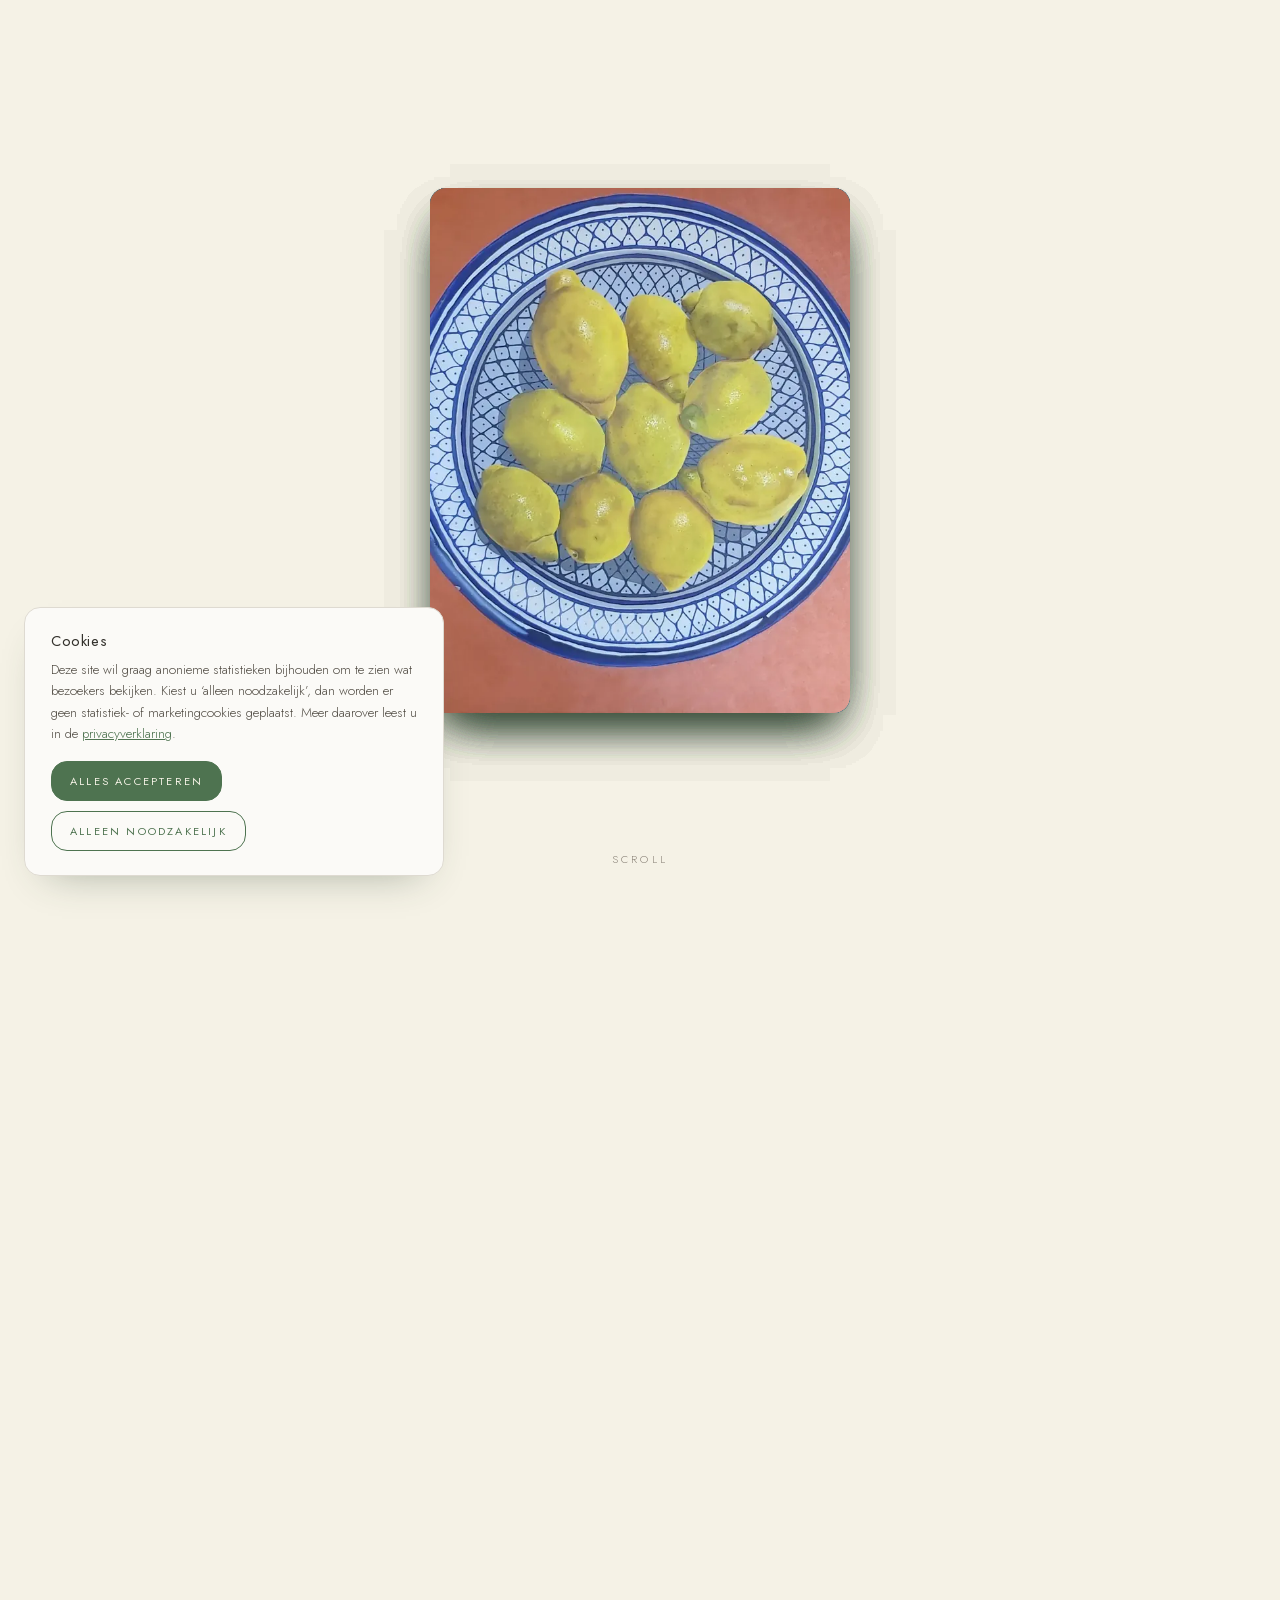
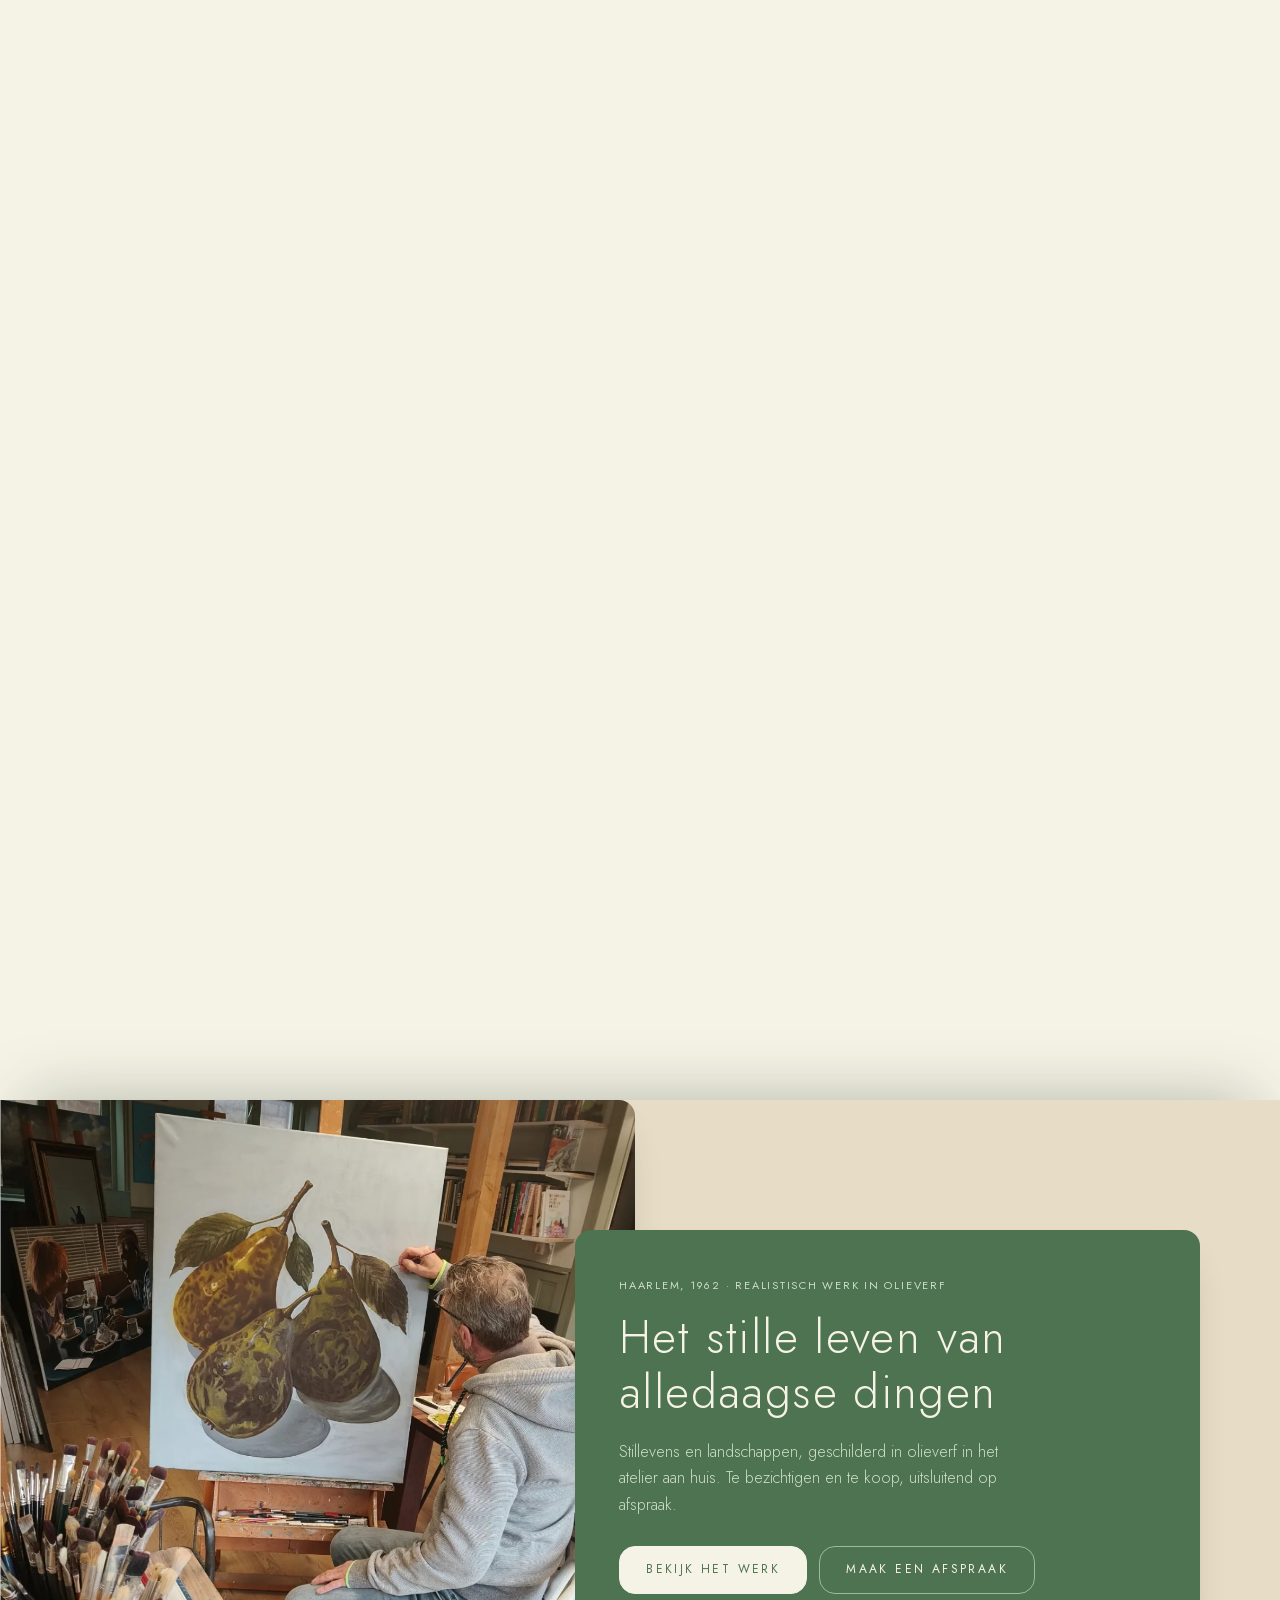
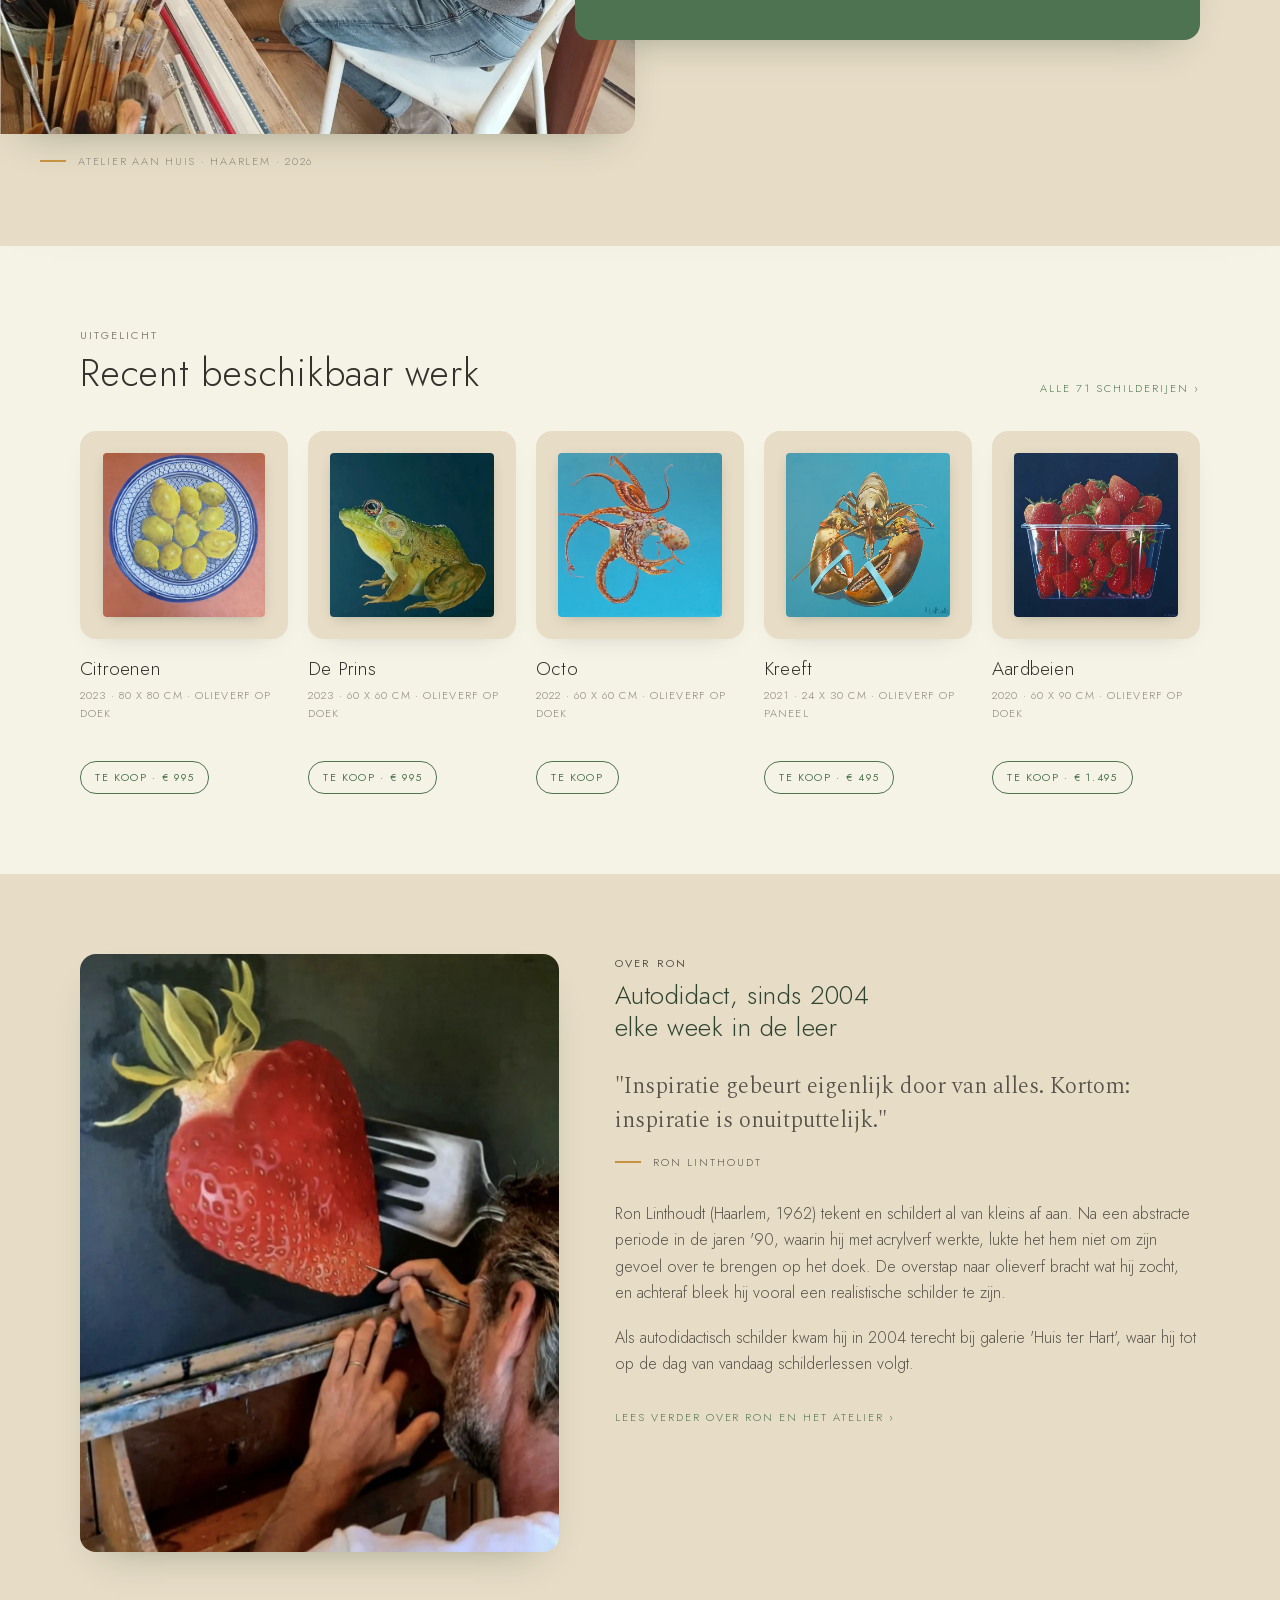
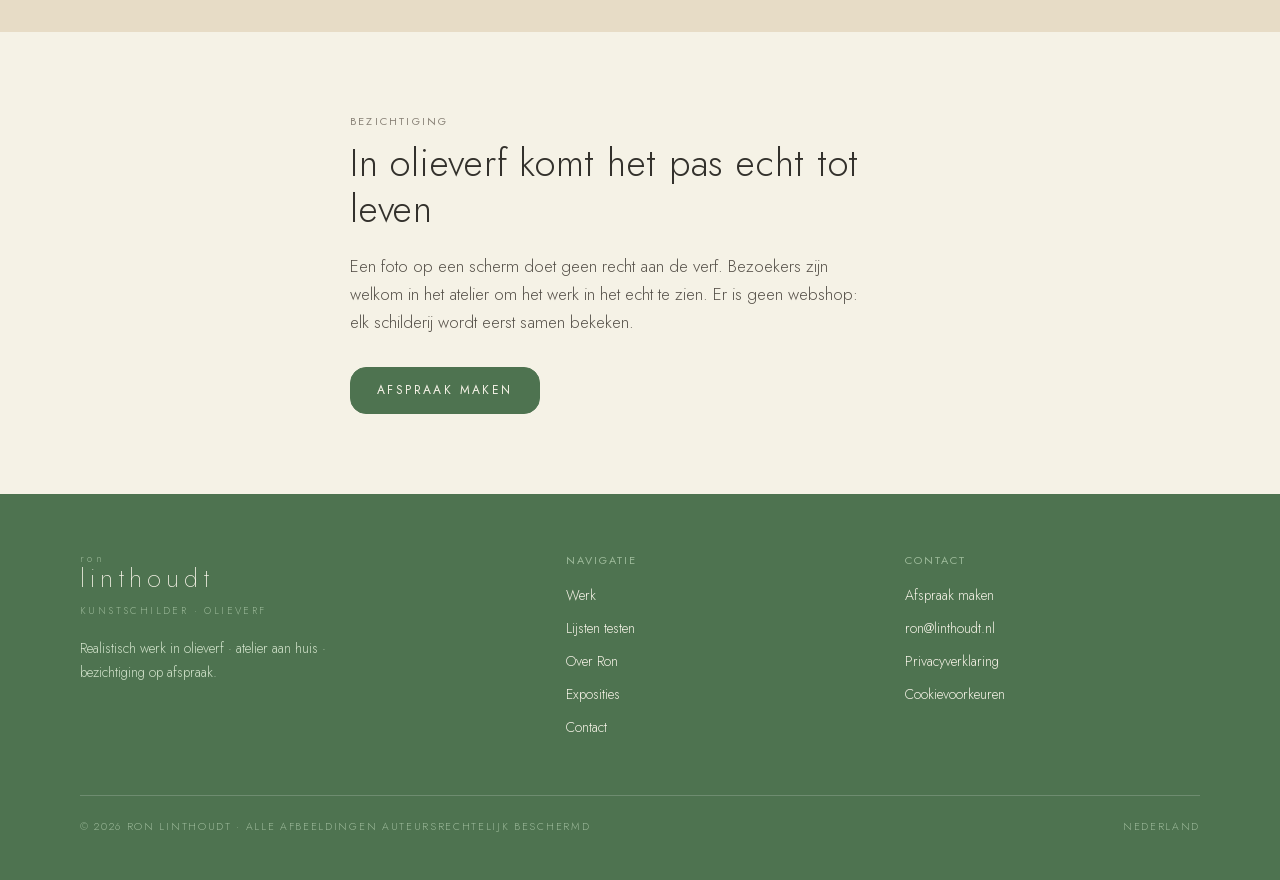
==== commit f27fa845: "Cookiebanner met Google Consent Mode v2: standaard alles geweigerd, keuze op eigen apparaat, voorkeu" ====
--- a/index.html
+++ b/index.html
@@ -19,6 +19,7 @@
 <link rel="preload" href="assets/fonts/jost-300-latin.woff2" as="font" type="font/woff2" crossorigin>
 <script>document.documentElement.className += ' js';</script>
 <link rel="stylesheet" href="assets/css/stijl.css?v=6">
+<script src="assets/js/cookies.js?v=1"></script>
 <script type="application/ld+json">
 {"@context":"https://schema.org","@type":"Person","name":"Ron Linthoudt","jobTitle":"Kunstschilder","birthPlace":"Haarlem","url":"https://linthoudt.nl/","email":"ron@linthoudt.nl","description":"Autodidactisch kunstschilder, realistisch werk in olieverf: stillevens en landschappen.","knowsAbout":["olieverfschilderen","stilleven","landschapsschilderkunst"]}
 </script>
@@ -171,6 +172,7 @@
         <a href="contact.html">Afspraak maken</a>
         <a href="mailto:ron@linthoudt.nl">ron@linthoudt.nl</a>
         <a href="privacy.html">Privacyverklaring</a>
+        <button type="button" class="cookie-voorkeuren">Cookievoorkeuren</button>
       </div>
     </div>
     <p class="onderaan">
--- a/assets/css/stijl.css
+++ b/assets/css/stijl.css
@@ -358,6 +358,20 @@
   display:flex;justify-content:space-between;gap:18px;flex-wrap:wrap;
   font-size:10.5px;letter-spacing:.16em;text-transform:uppercase;color:var(--green-line)}
 
+/* ---------- Cookiebanner ---------- */
+.cookiebanner{position:fixed;left:24px;bottom:24px;z-index:80;max-width:420px;
+  background:var(--paper);border:1px solid var(--line);border-radius:var(--radius);
+  box-shadow:var(--schaduw);padding:24px 26px}
+.cookiebanner h2{font-size:15px;font-weight:400;letter-spacing:.04em;margin:0 0 8px}
+.cookiebanner p{font-size:13.5px;line-height:1.6;color:var(--ink-soft);margin:0 0 16px}
+.cookiebanner p a{text-decoration:underline}
+.cookiebanner .acties{display:flex;gap:10px;flex-wrap:wrap}
+.cookiebanner .knop{padding:11px 18px;font-size:11px}
+.voet .cookie-voorkeuren{display:block;background:none;border:0;padding:0;margin-bottom:10px;
+  font:inherit;color:var(--cream);cursor:pointer;text-align:left}
+.voet .cookie-voorkeuren:hover{color:#fff;text-decoration:underline}
+@media(max-width:560px){.cookiebanner{left:12px;right:12px;bottom:12px;max-width:none}}
+
 /* ---------- Detailweergave ---------- */
 .detail{position:fixed;inset:0;z-index:90;background:rgba(30,40,31,.94);
   display:none;align-items:center;justify-content:center;padding:40px 24px}
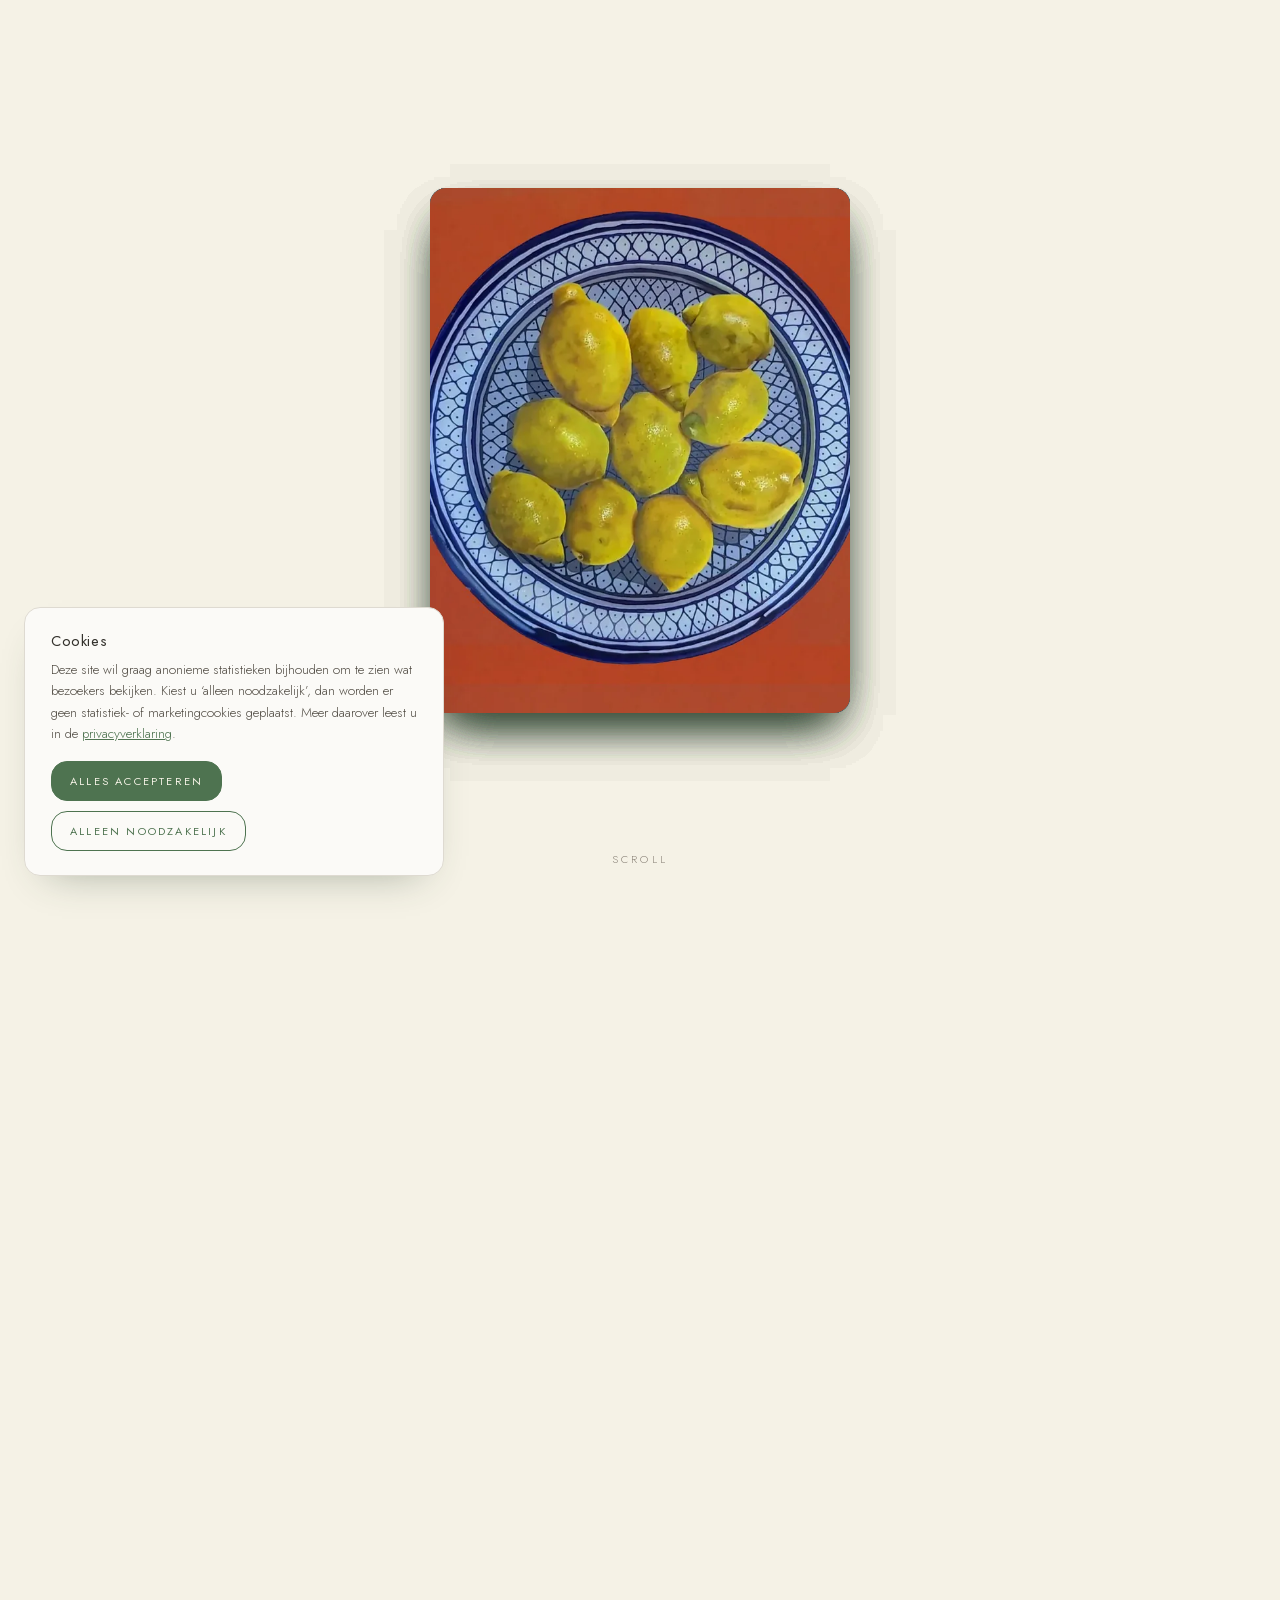
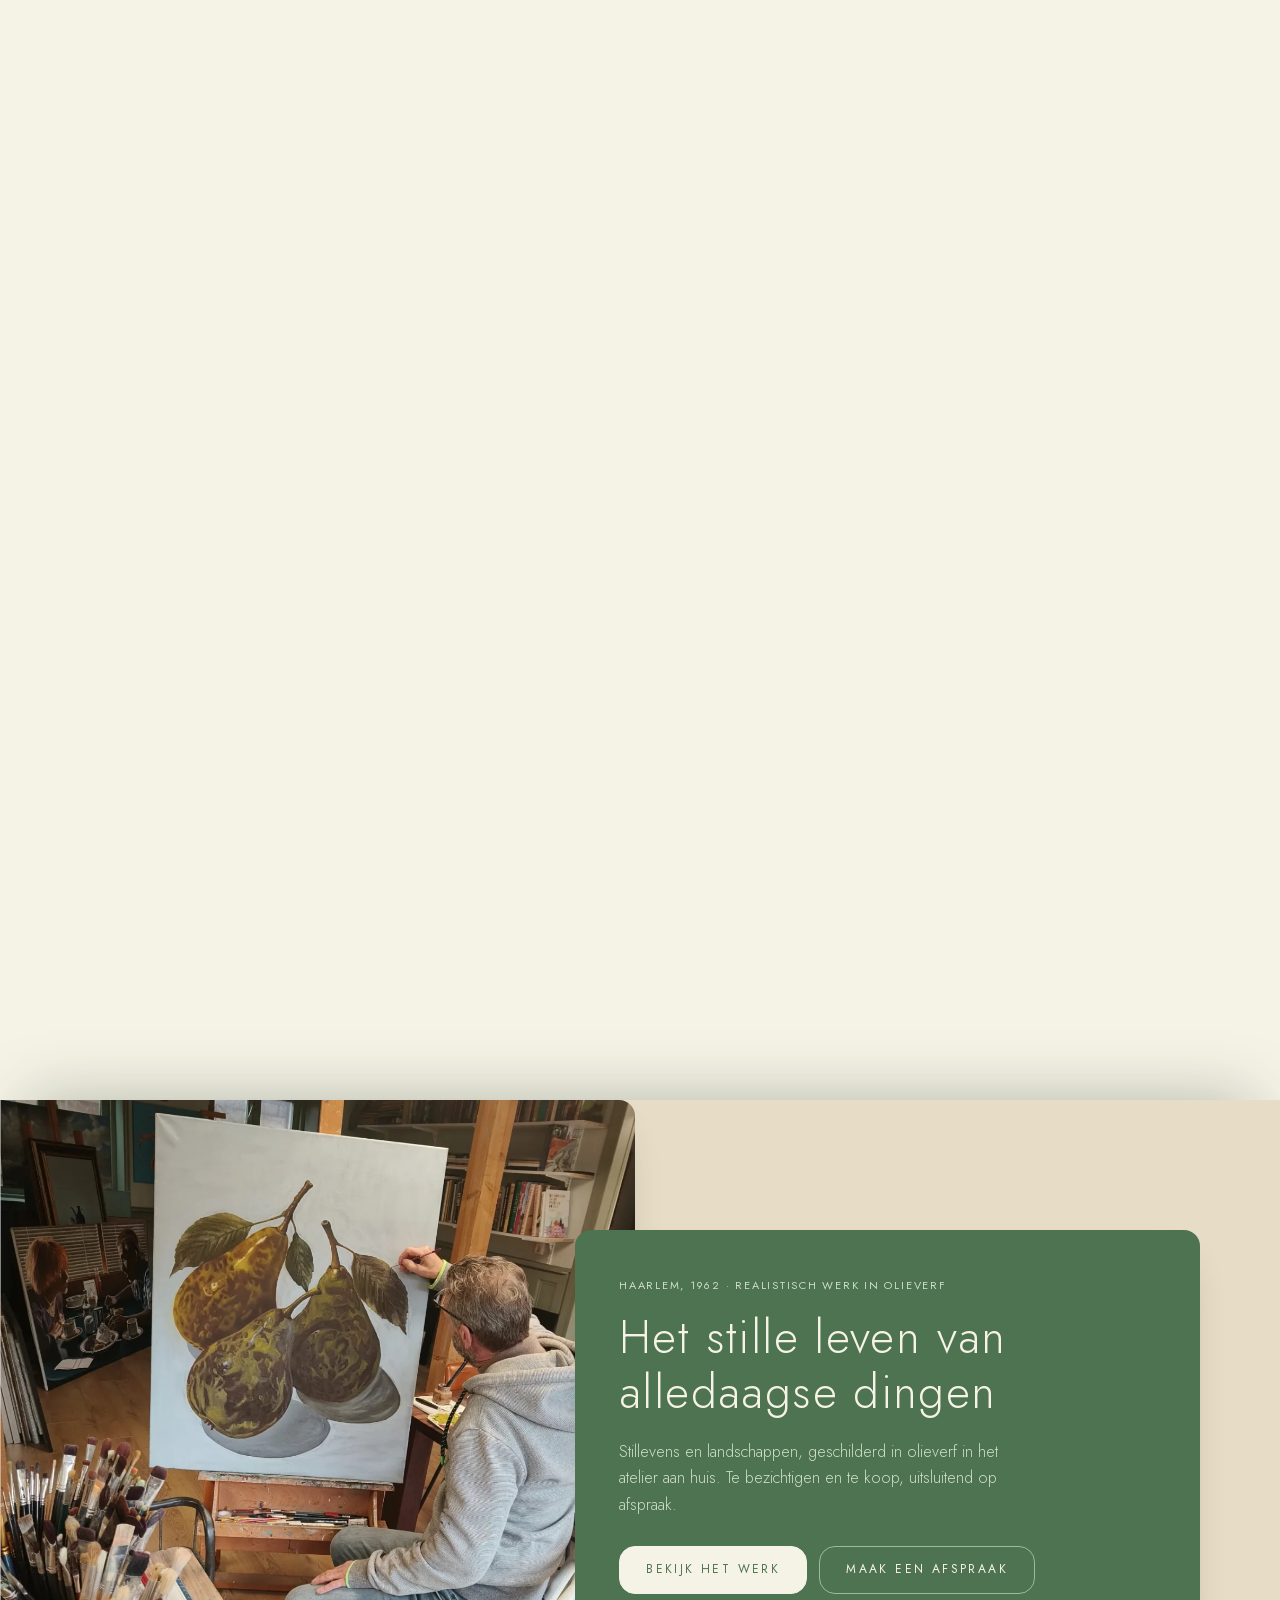
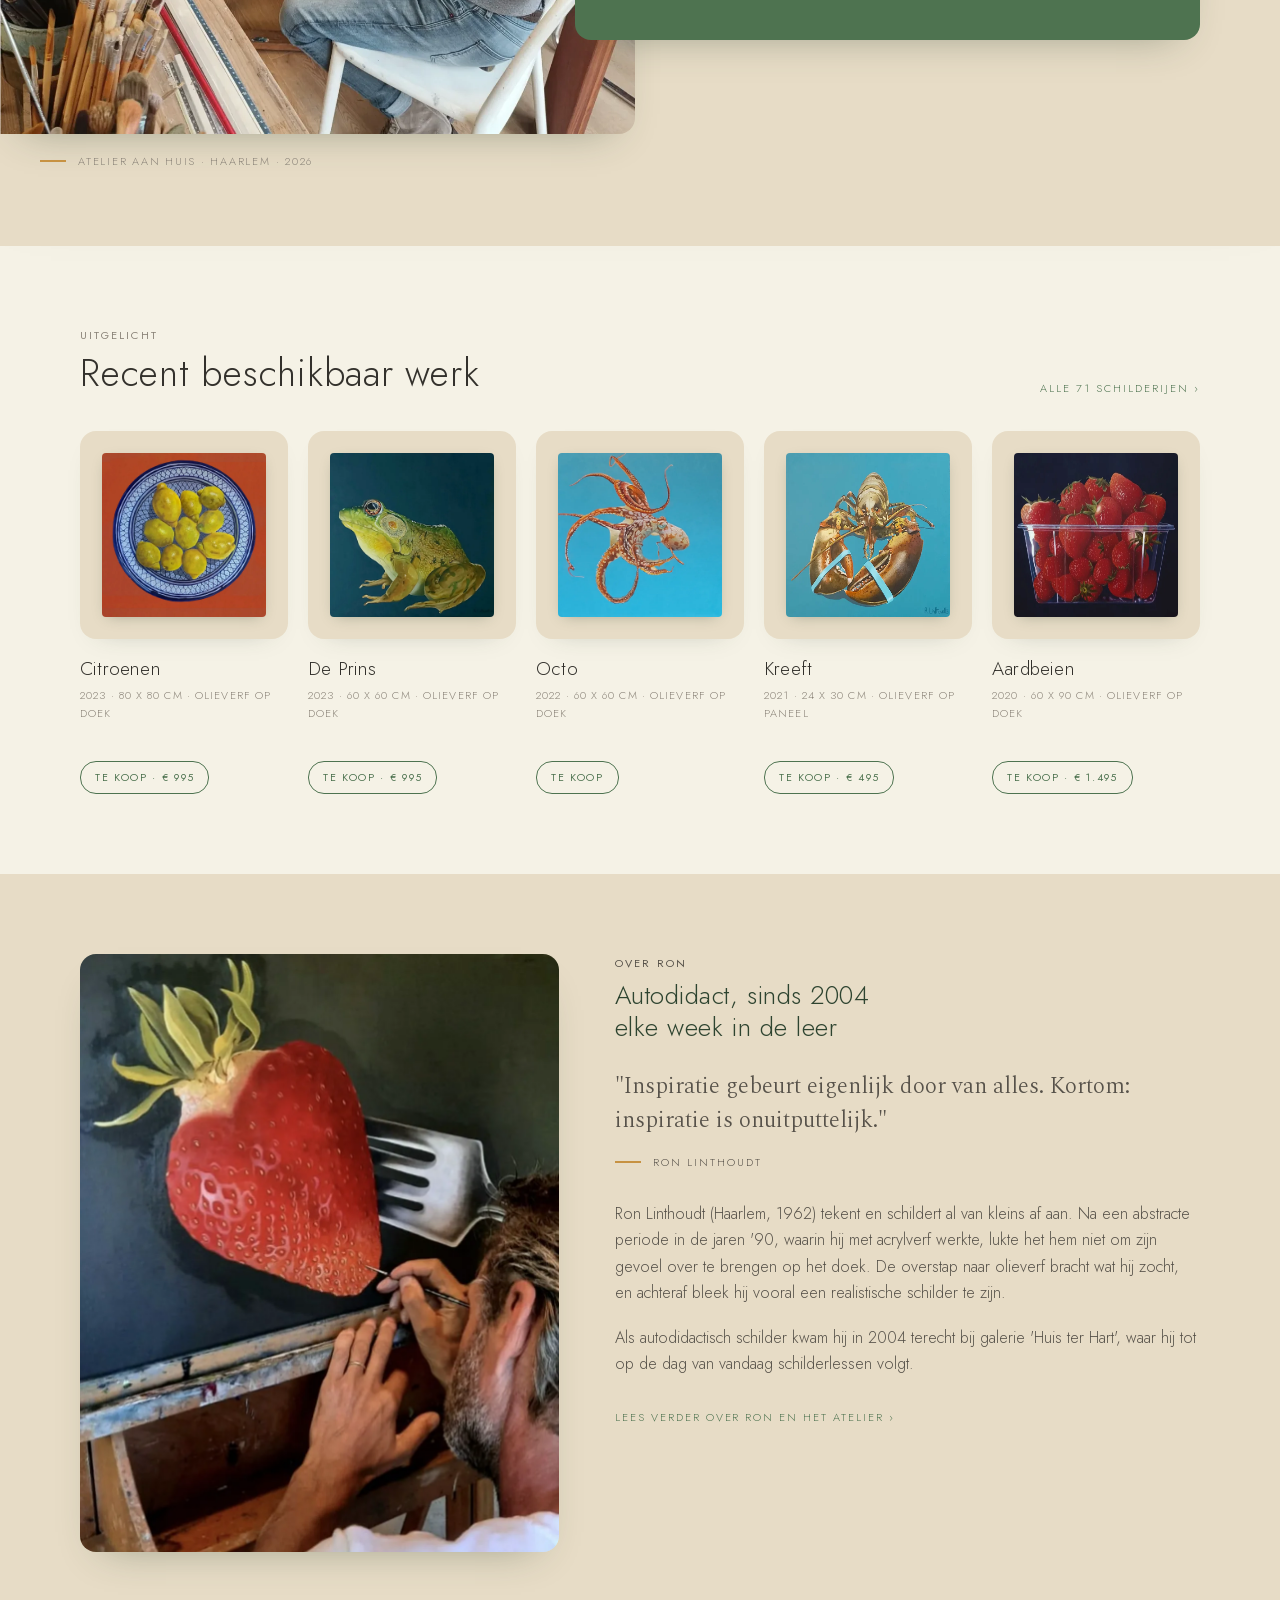
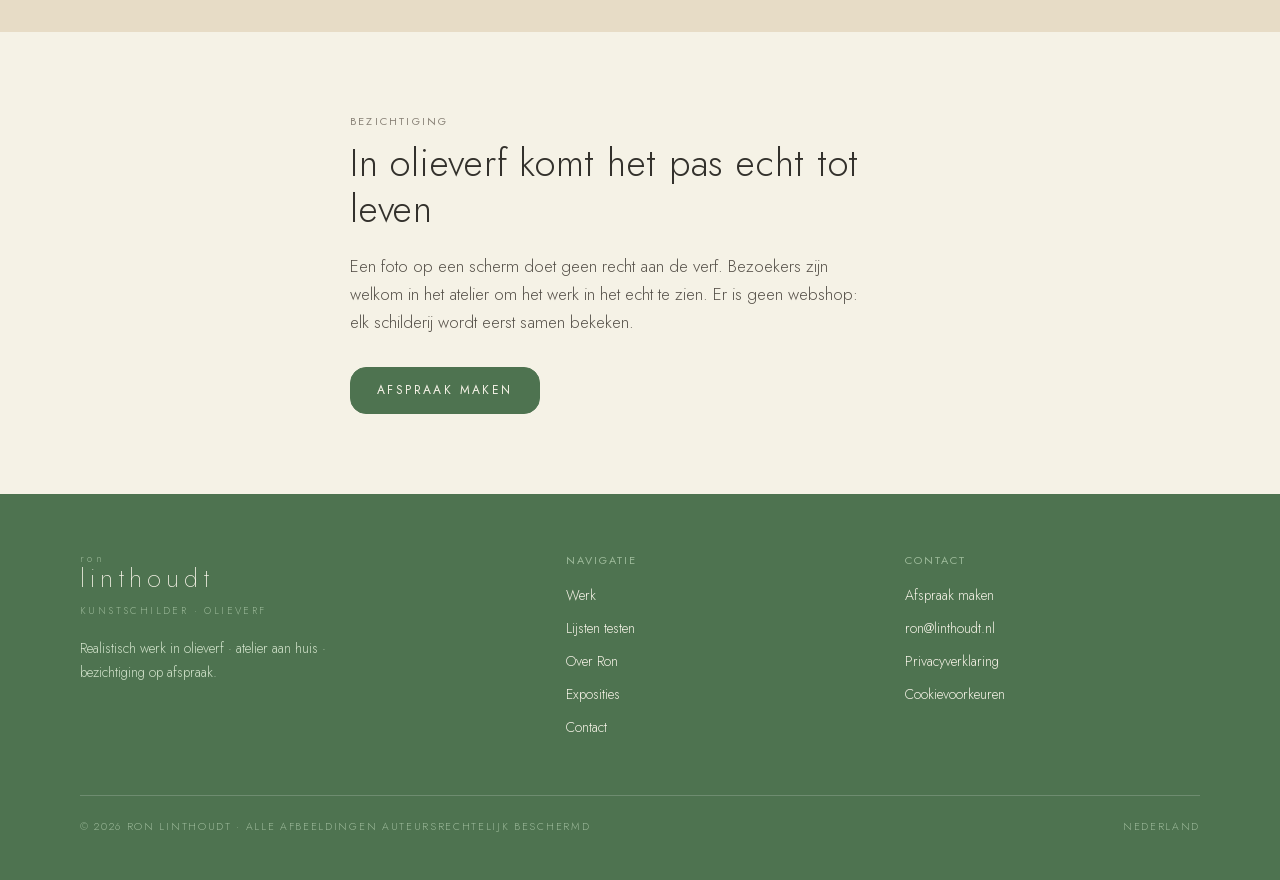
==== commit fd059a3f: "Negen schilderijfoto's vervangen door nieuwe opnames uit Drive, cache-veilig onder nieuwe bestandsna" ====
--- a/index.html
+++ b/index.html
@@ -48,16 +48,16 @@
     <div class="hero-plak">
       <div class="hero-stapel">
         <div class="hero-kaart">
-          <img src="img/schilderijen/klein/2023-citroenen.webp" alt="Citroenen, olieverf op doek, 2023"
-               width="794" height="800" fetchpriority="high" decoding="async">
+          <img src="img/schilderijen/klein/2023-citroenen-2.webp" alt="Citroenen, olieverf op doek, 2023"
+               width="800" height="800" fetchpriority="high" decoding="async">
         </div>
         <div class="hero-kaart">
           <img src="img/schilderijen/klein/2021-kreeft.webp" alt="Kreeft, olieverf op paneel, 2021"
                width="800" height="635" decoding="async">
         </div>
         <div class="hero-kaart">
-          <img src="img/schilderijen/klein/2020-aardbeien.webp" alt="Aardbeien, olieverf op doek, 2020"
-               width="800" height="527" decoding="async">
+          <img src="img/schilderijen/klein/2020-aardbeien-2.webp" alt="Aardbeien, olieverf op doek, 2020"
+               width="800" height="526" decoding="async">
         </div>
         <div class="hero-kaart">
           <img src="img/schilderijen/klein/2022-octo.webp" alt="Octo, olieverf op doek, 2022"
@@ -189,8 +189,8 @@
   <div class="detail-binnen"></div>
 </div>
 
-<script src="data/schilderijen.js?v=2"></script>
-<script src="assets/js/site.js?v=4"></script>
+<script src="data/schilderijen.js?v=3"></script>
+<script src="assets/js/site.js?v=5"></script>
 <script src="assets/js/heroscroll.js?v=3"></script>
 </body>
 </html>
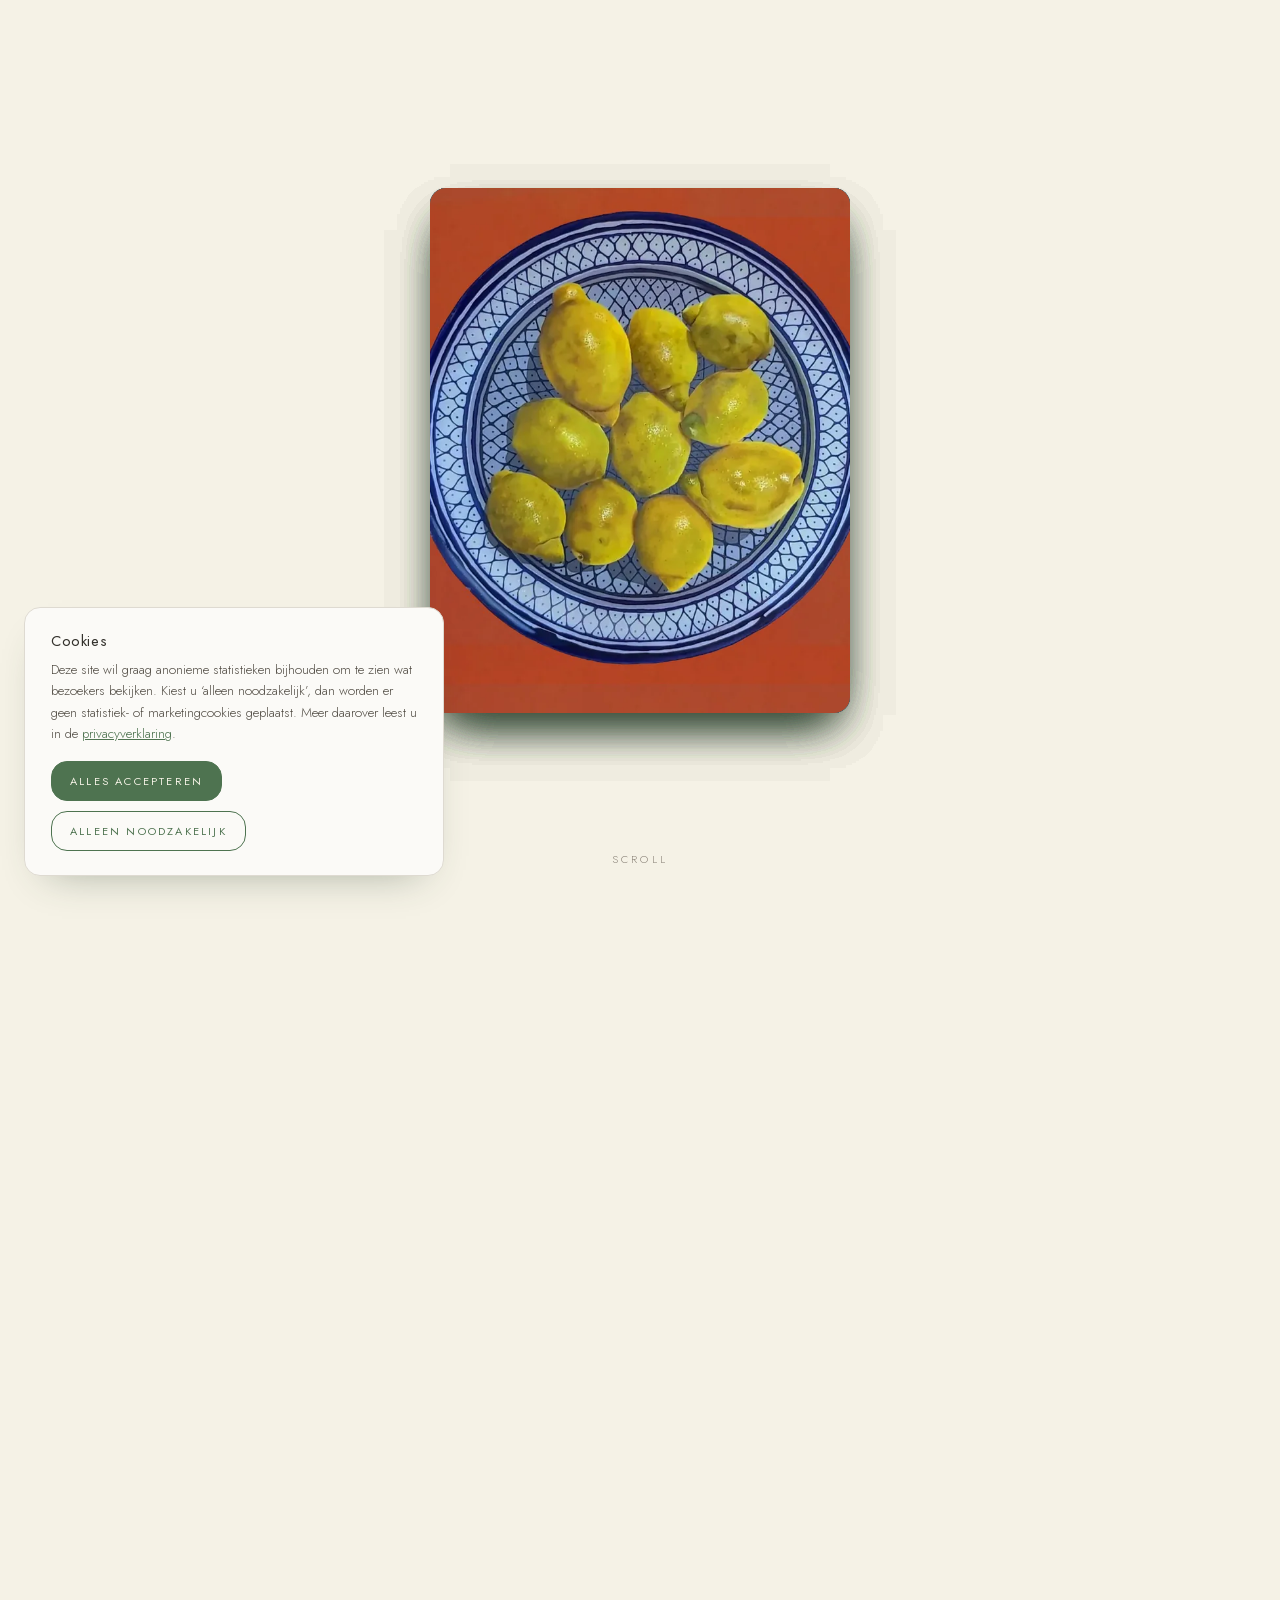
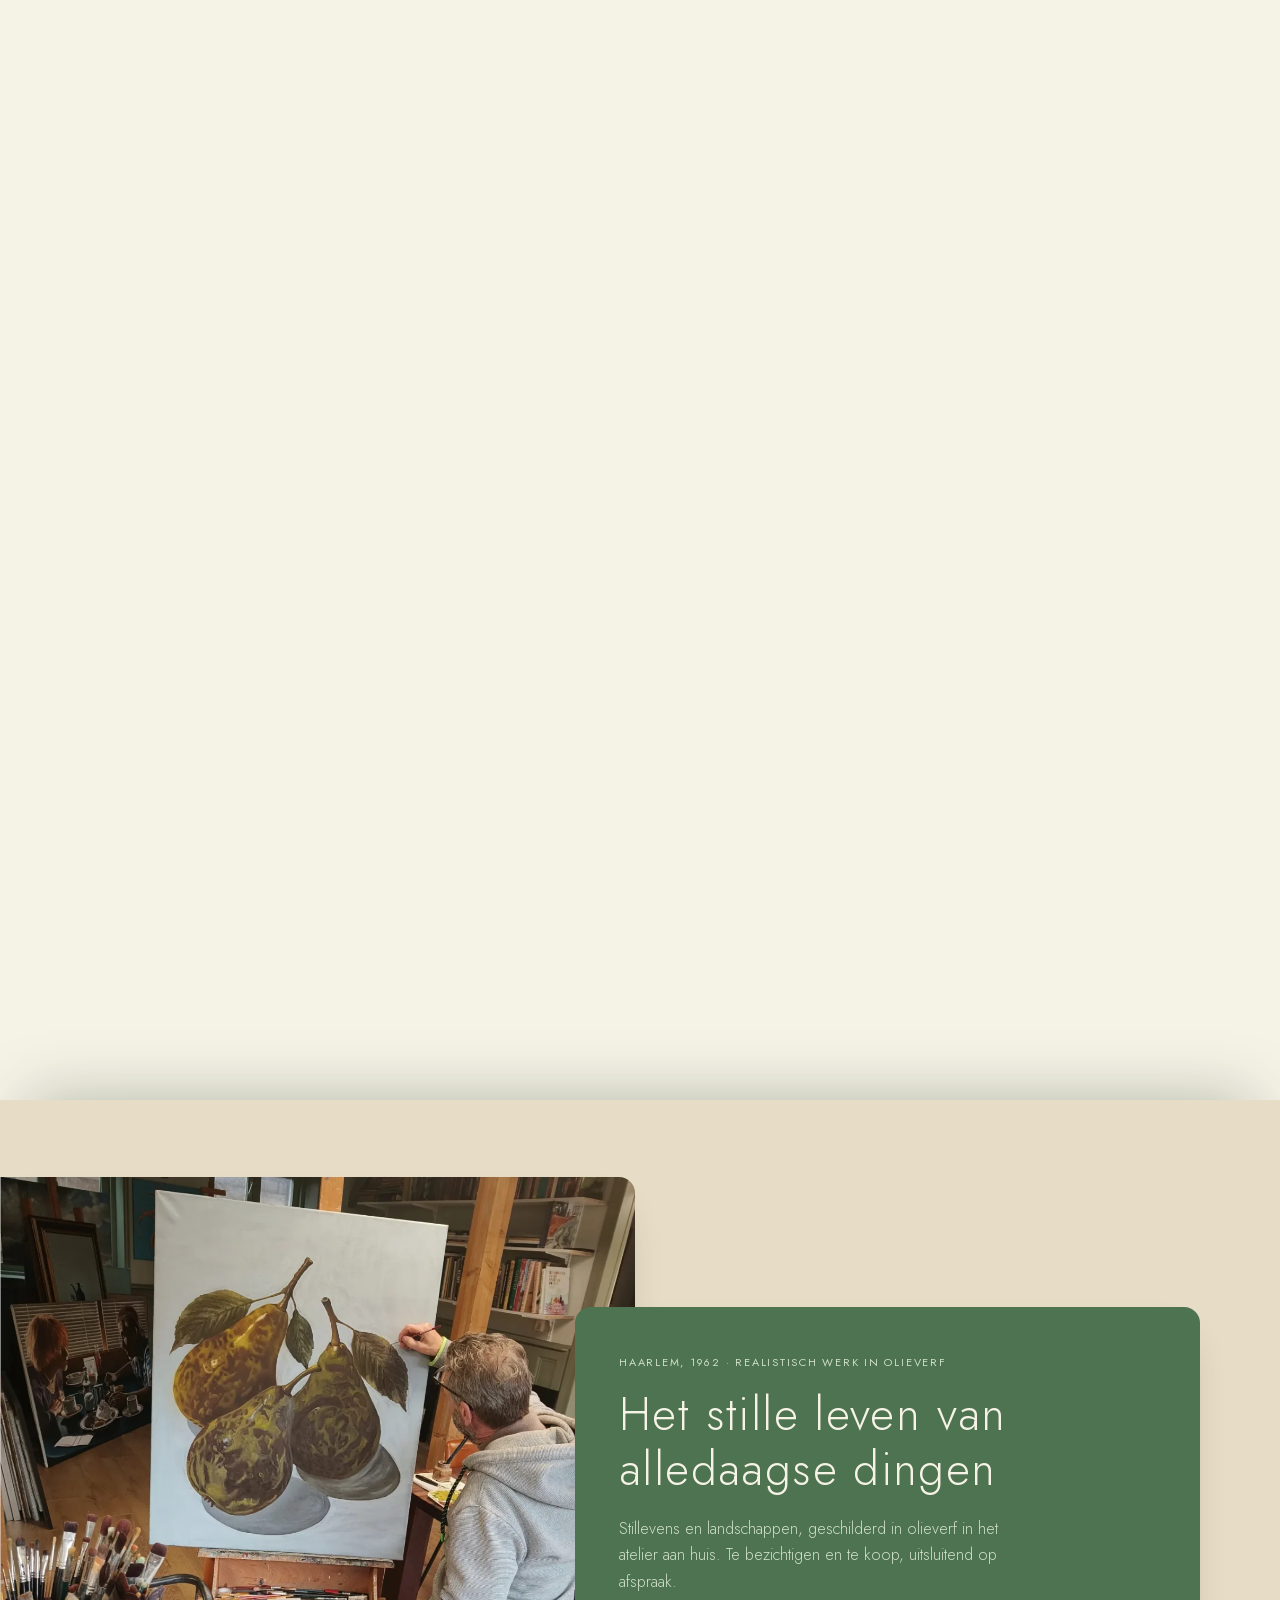
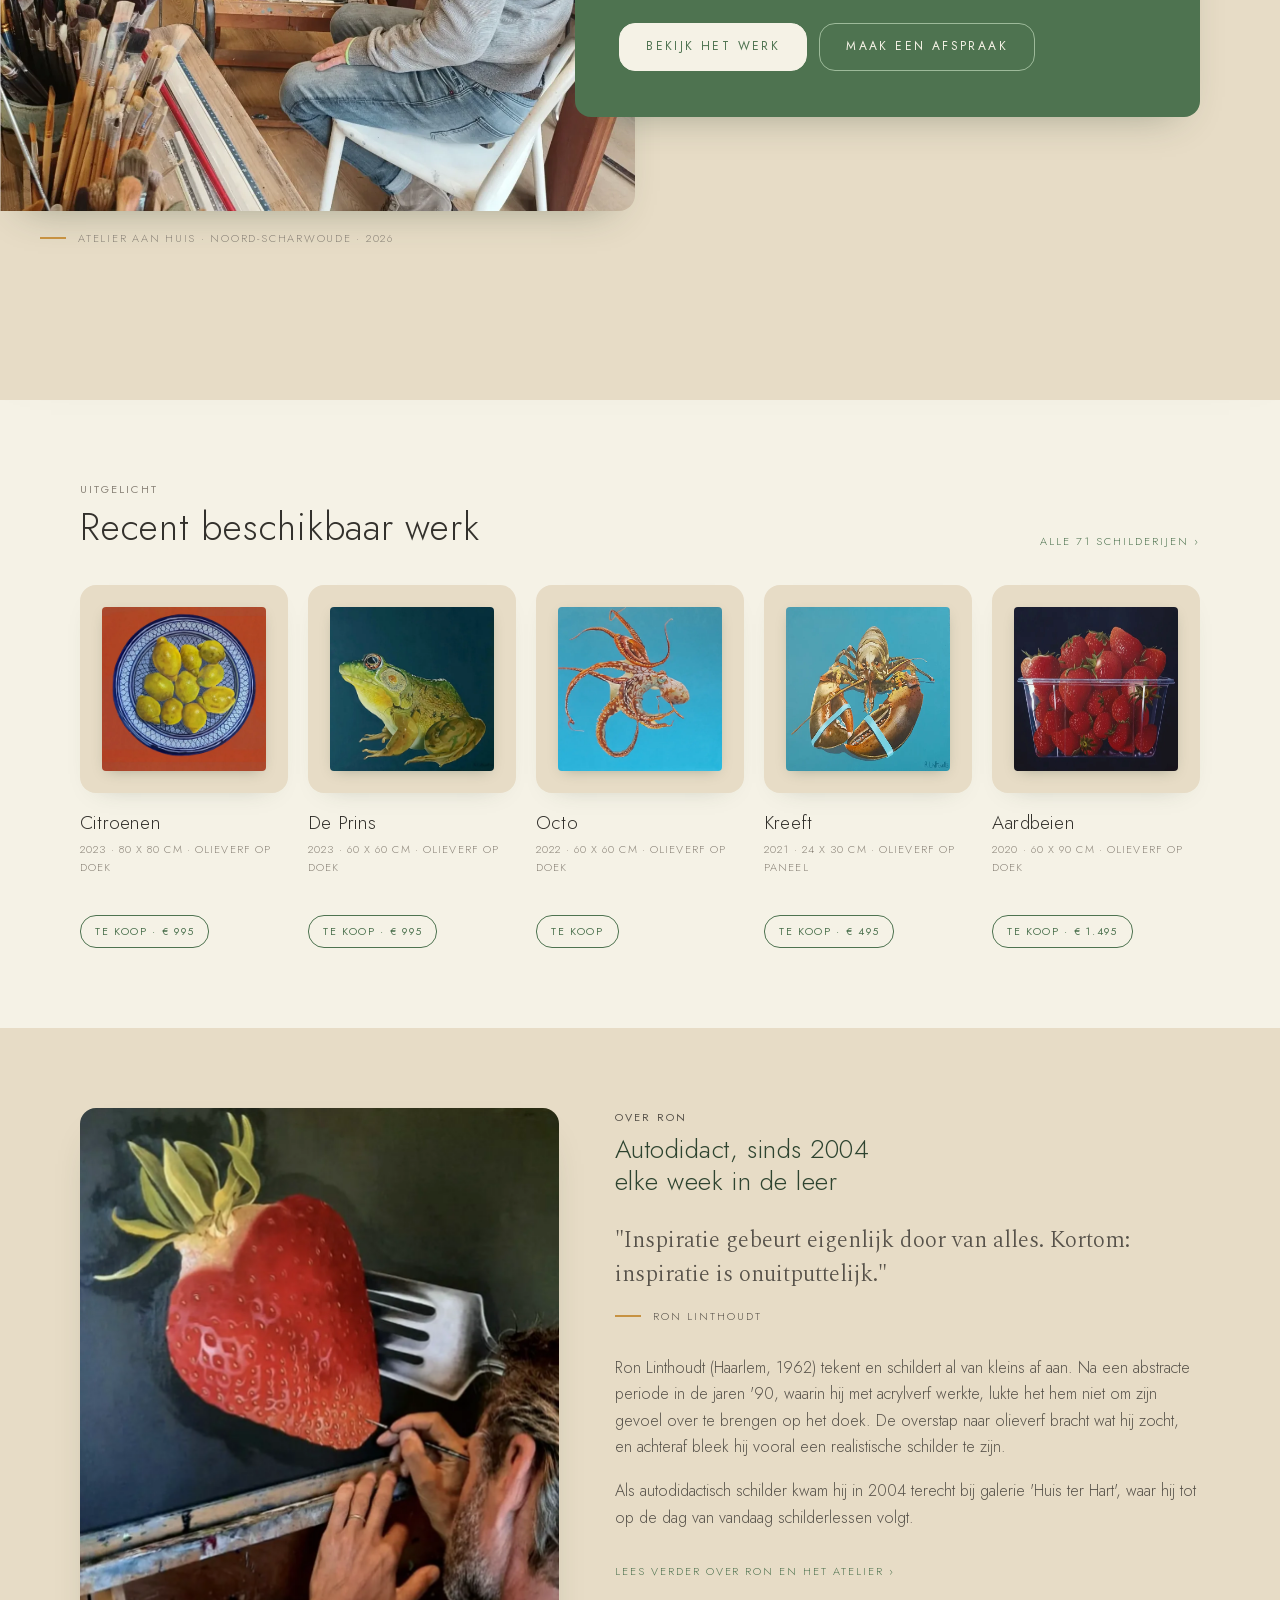
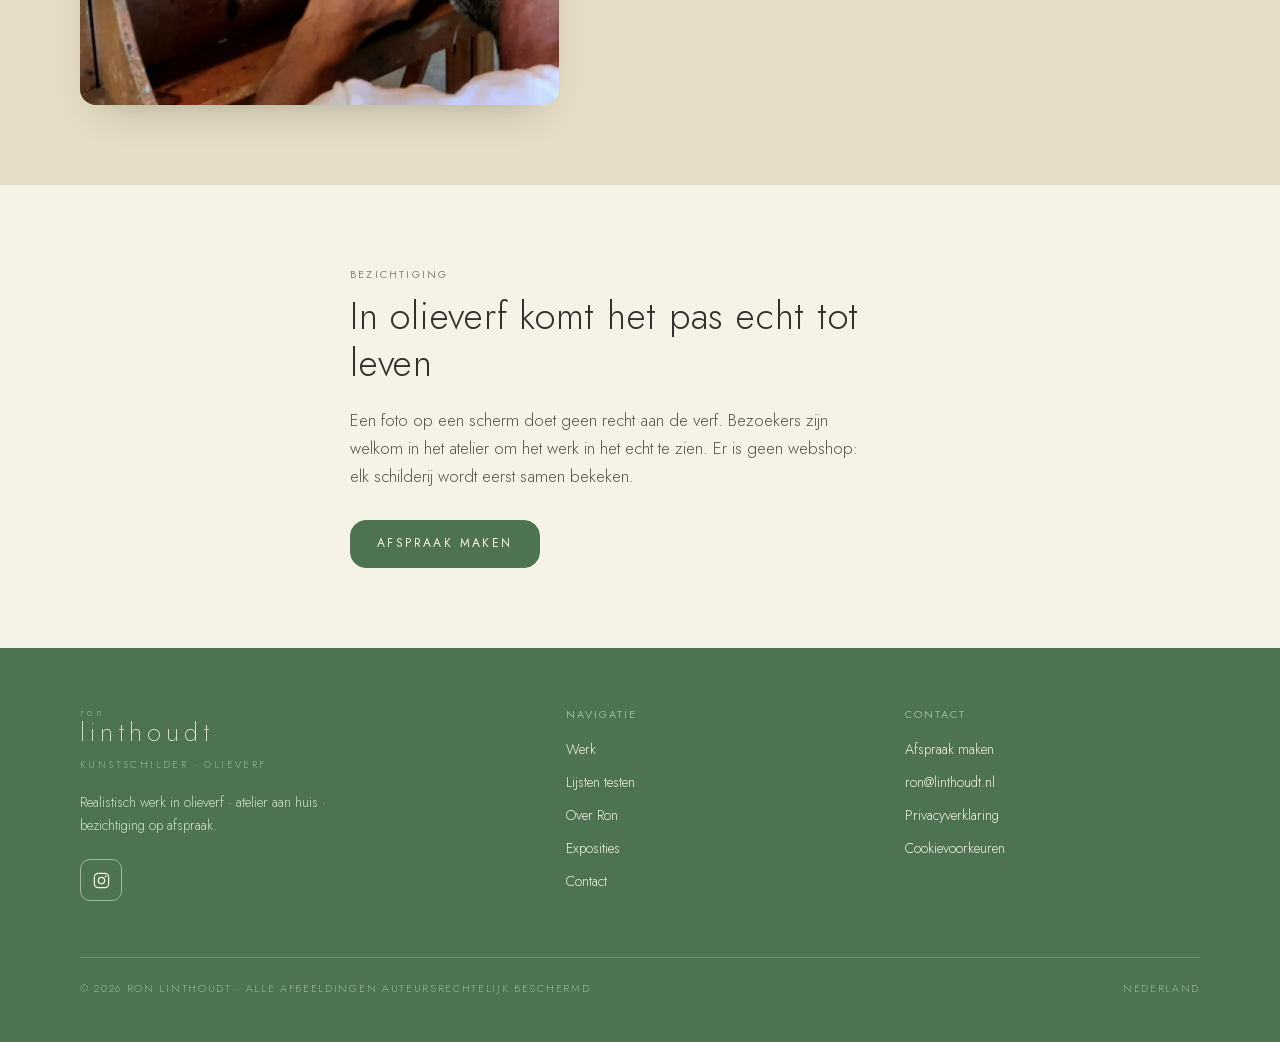
==== commit 2fc6ab22: "Atelierfoto's, Instagram-knop, atelier in Noord-Scharwoude, hero schijnt niet meer door de secties -" ====
--- a/index.html
+++ b/index.html
@@ -18,7 +18,7 @@
 <link rel="icon" href="assets/favicon.svg?v=2" type="image/svg+xml">
 <link rel="preload" href="assets/fonts/jost-300-latin.woff2" as="font" type="font/woff2" crossorigin>
 <script>document.documentElement.className += ' js';</script>
-<link rel="stylesheet" href="assets/css/stijl.css?v=6">
+<link rel="stylesheet" href="assets/css/stijl.css?v=8">
 <script src="assets/js/cookies.js?v=1"></script>
 <script type="application/ld+json">
 {"@context":"https://schema.org","@type":"Person","name":"Ron Linthoudt","jobTitle":"Kunstschilder","birthPlace":"Haarlem","url":"https://linthoudt.nl/","email":"ron@linthoudt.nl","description":"Autodidactisch kunstschilder, realistisch werk in olieverf: stillevens en landschappen.","knowsAbout":["olieverfschilderen","stilleven","landschapsschilderkunst"]}
@@ -92,7 +92,7 @@
       <div class="atelier-beeld">
         <img src="img/ron-atelier.webp" alt="Ron Linthoudt aan het werk in zijn atelier"
              width="1198" height="1196" loading="lazy" decoding="async">
-        <p class="atelier-bijschrift">Atelier aan huis · Haarlem · 2026</p>
+        <p class="atelier-bijschrift">Atelier aan huis · Noord-Scharwoude · 2026</p>
       </div>
       <div class="atelier-paneel">
         <p class="eyebrow licht">Haarlem, 1962 · Realistisch werk in olieverf</p>
@@ -158,6 +158,11 @@
         </span>
         <span class="onder">Kunstschilder · Olieverf</span>
         <p class="zacht">Realistisch werk in olieverf · atelier aan huis · bezichtiging op afspraak.</p>
+        <div class="sociaal">
+          <a href="https://www.instagram.com/ron_linthoudt_atelierrrell/" target="_blank" rel="noopener" aria-label="Ron Linthoudt op Instagram" title="Volg Ron op Instagram">
+            <svg viewBox="0 0 24 24" fill="none" stroke="currentColor" stroke-width="1.6" aria-hidden="true"><rect x="3" y="3" width="18" height="18" rx="5"/><circle cx="12" cy="12" r="4"/><circle cx="17.2" cy="6.8" r="1.1" fill="currentColor" stroke="none"/></svg>
+          </a>
+        </div>
       </div>
       <div>
         <h2>Navigatie</h2>
--- a/assets/css/stijl.css
+++ b/assets/css/stijl.css
@@ -112,8 +112,10 @@
 .hamburger{display:none;background:none;border:1px solid var(--line);border-radius:var(--radius-sm);
   width:44px;height:44px;font-size:17px;cursor:pointer;color:var(--ink);line-height:1}
 
-/* ---------- Secties ---------- */
-.sectie{padding:80px 0;position:relative}
+/* ---------- Secties ----------
+   De achtergrond is met opzet niet doorzichtig: op de homepagina ligt de
+   scrollende hero eronder, die er anders doorheen zou schijnen. */
+.sectie{padding:80px 0;position:relative;background:var(--cream)}
 .sectie.beige{background:var(--beige)}
 .sectie.groen{background:var(--moss);color:var(--cream)}
 .sectie.groen h2,.sectie.groen h3{color:var(--cream)}
@@ -175,10 +177,13 @@
 html:not(.js) .hero-plak{position:relative}
 html:not(.js) .hero-scrollhint{display:none}
 /* ---------- Ateliersectie (homepagina, na de hero) ---------- */
-/* De sectie schuift als een gordijn over de stilgezette hero heen */
+/* De sectie schuift als een gordijn over de stilgezette hero heen. Ze is
+   minstens een schermhoogte hoog, anders piept de hero er onderuit. */
 .atelier{background:var(--beige);padding:0 0 76px;overflow:hidden;
   position:relative;z-index:20;margin-top:-100vh;margin-top:-100svh;
+  min-height:100vh;min-height:100svh;display:flex;align-items:center;
   box-shadow:0 -28px 60px -30px rgba(46,68,48,.35)}
+.atelier-grid{width:100%}
 html:not(.js) .atelier{margin-top:0;box-shadow:none}
 .atelier-grid{display:grid;grid-template-columns:1.05fr 1fr;gap:0;align-items:center;
   max-width:1560px;margin:0 auto;padding-right:var(--pad)}
@@ -358,6 +363,17 @@
   display:flex;justify-content:space-between;gap:18px;flex-wrap:wrap;
   font-size:10.5px;letter-spacing:.16em;text-transform:uppercase;color:var(--green-line)}
 
+/* ---------- Sociale media ---------- */
+.sociaal{display:flex;gap:10px;margin-top:22px}
+.sociaal a{display:inline-flex;align-items:center;justify-content:center;width:42px;height:42px;
+  border:1px solid var(--green-line);border-radius:var(--radius-sm);color:var(--cream);
+  transition:background .2s,border-color .2s,color .2s}
+.sociaal a:hover{background:var(--beige);border-color:var(--beige);color:var(--moss-deep)}
+.sociaal svg{width:19px;height:19px;flex:none}
+/* Op lichte vlakken, zoals in een blokje op de contactpagina */
+.sociaal.donker a{border-color:var(--moss);color:var(--moss)}
+.sociaal.donker a:hover{background:var(--moss);border-color:var(--moss);color:var(--cream)}
+
 /* ---------- Cookiebanner ---------- */
 .cookiebanner{position:fixed;left:24px;bottom:24px;z-index:80;max-width:420px;
   background:var(--paper);border:1px solid var(--line);border-radius:var(--radius);
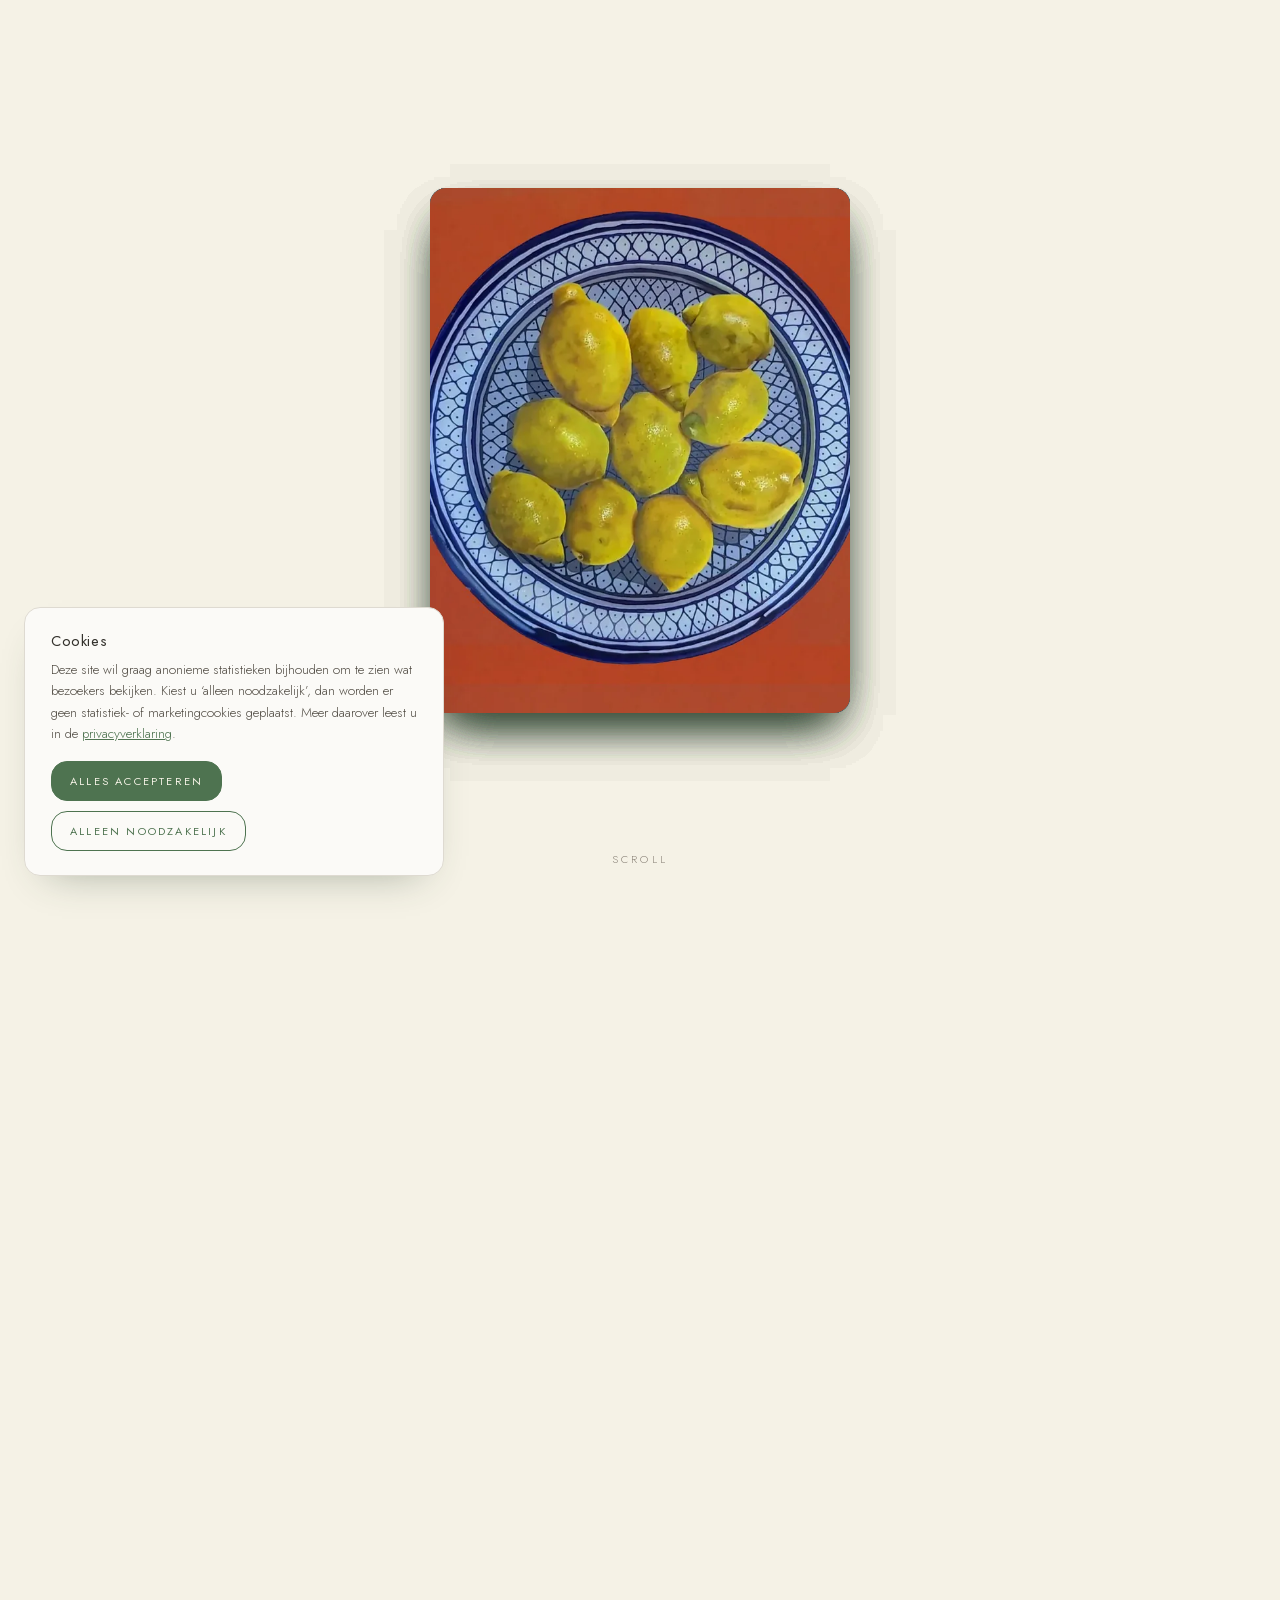
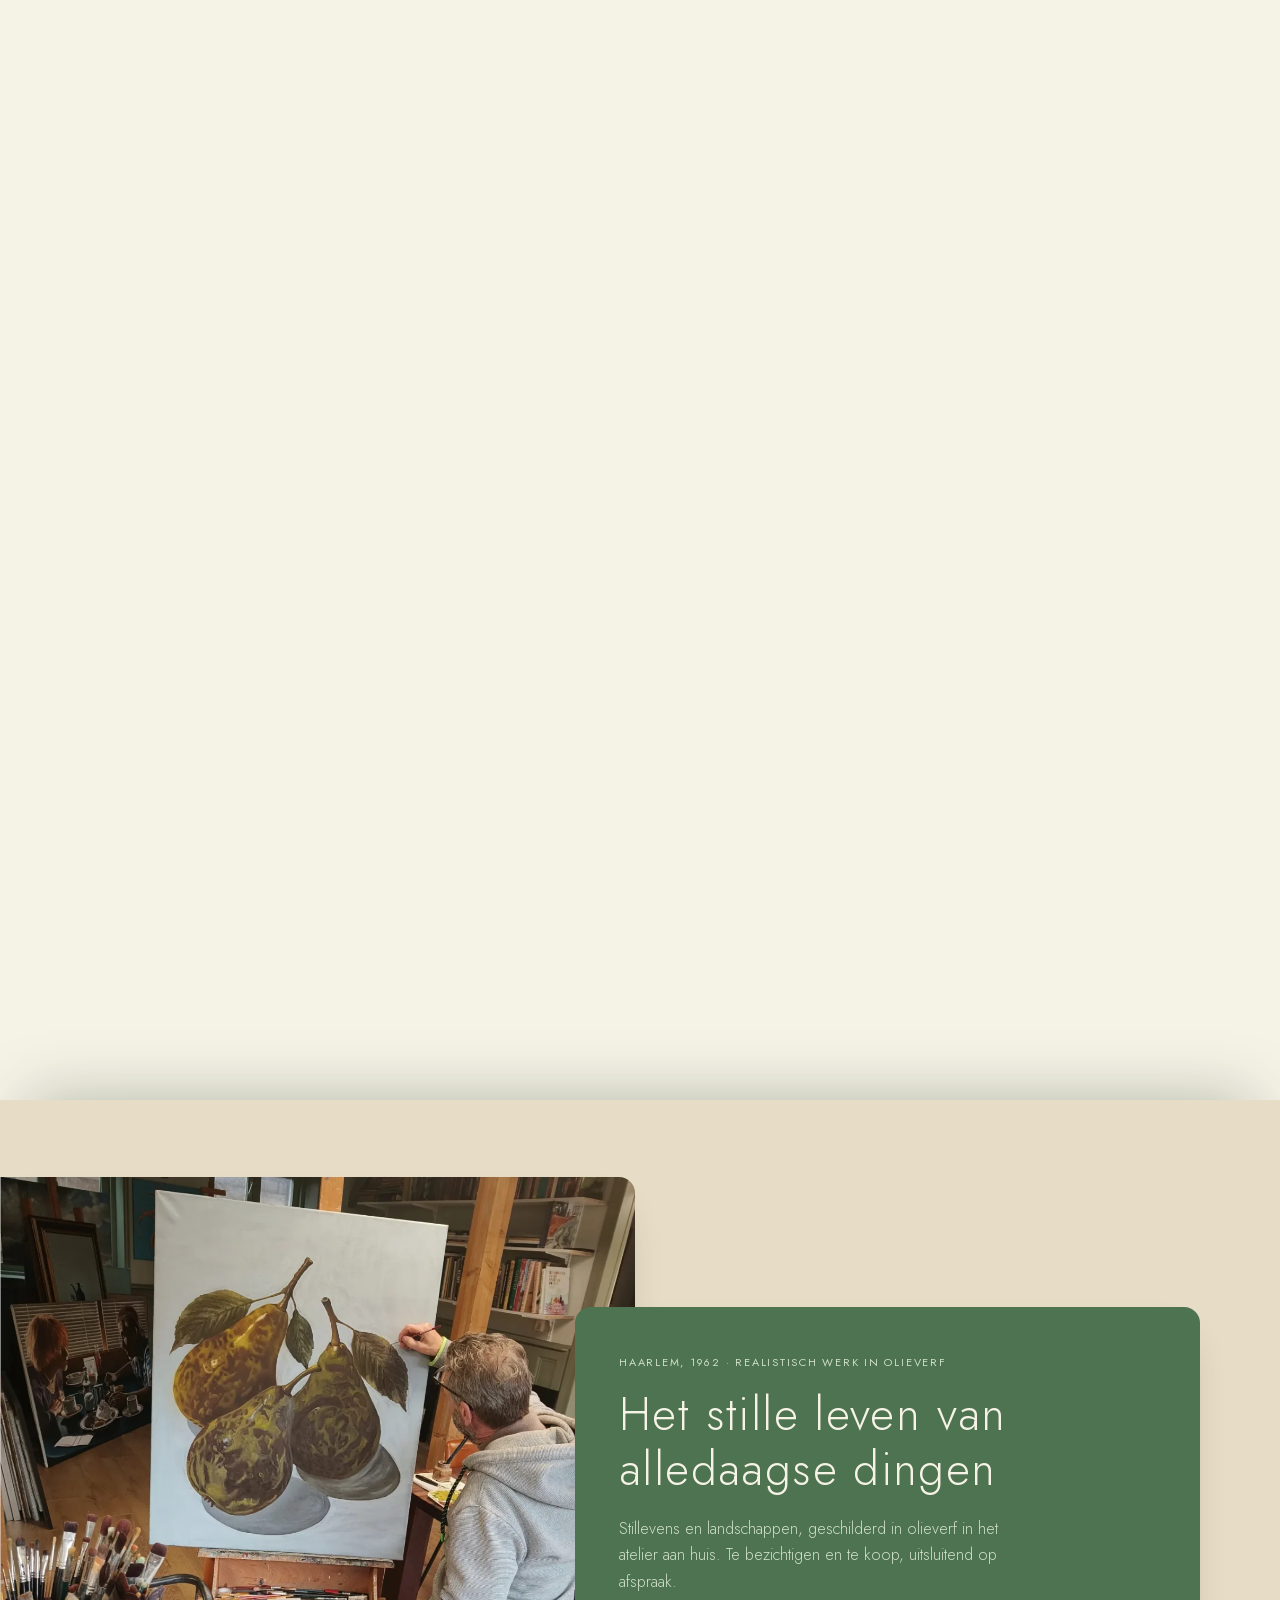
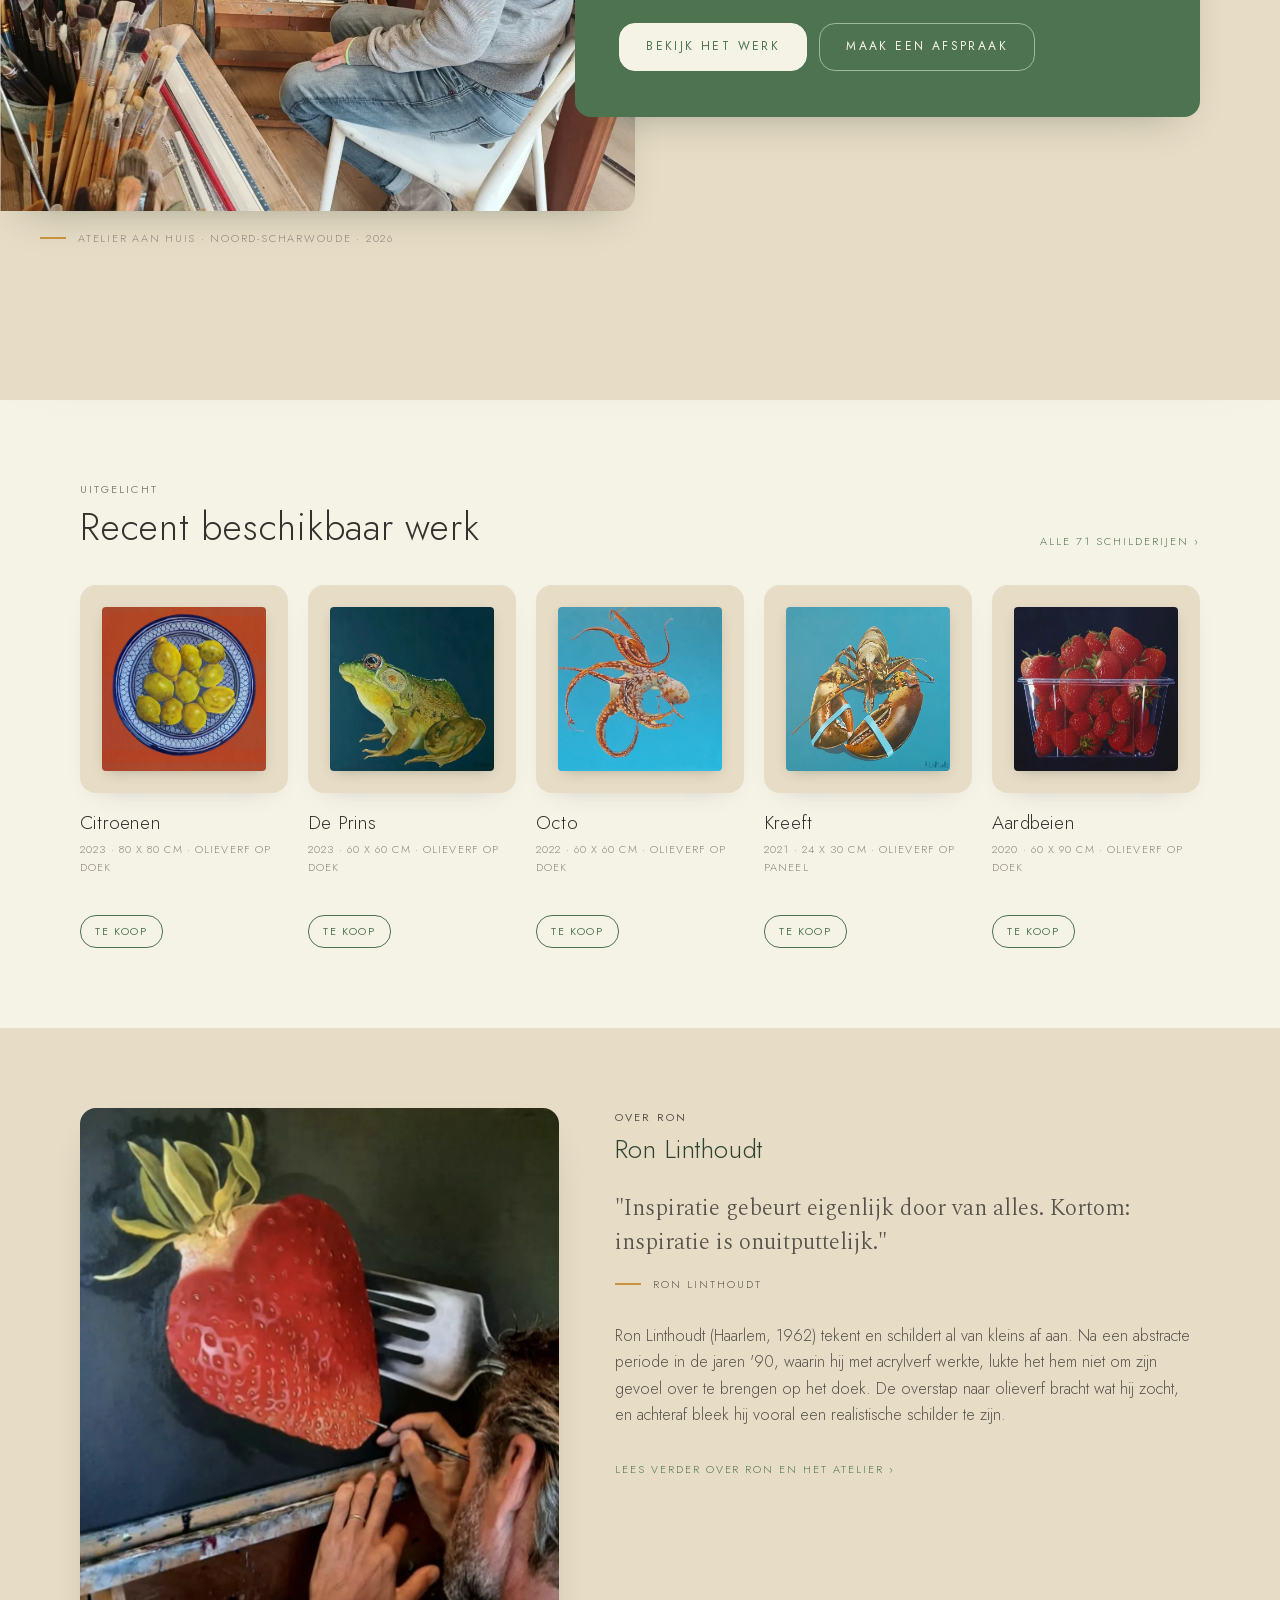
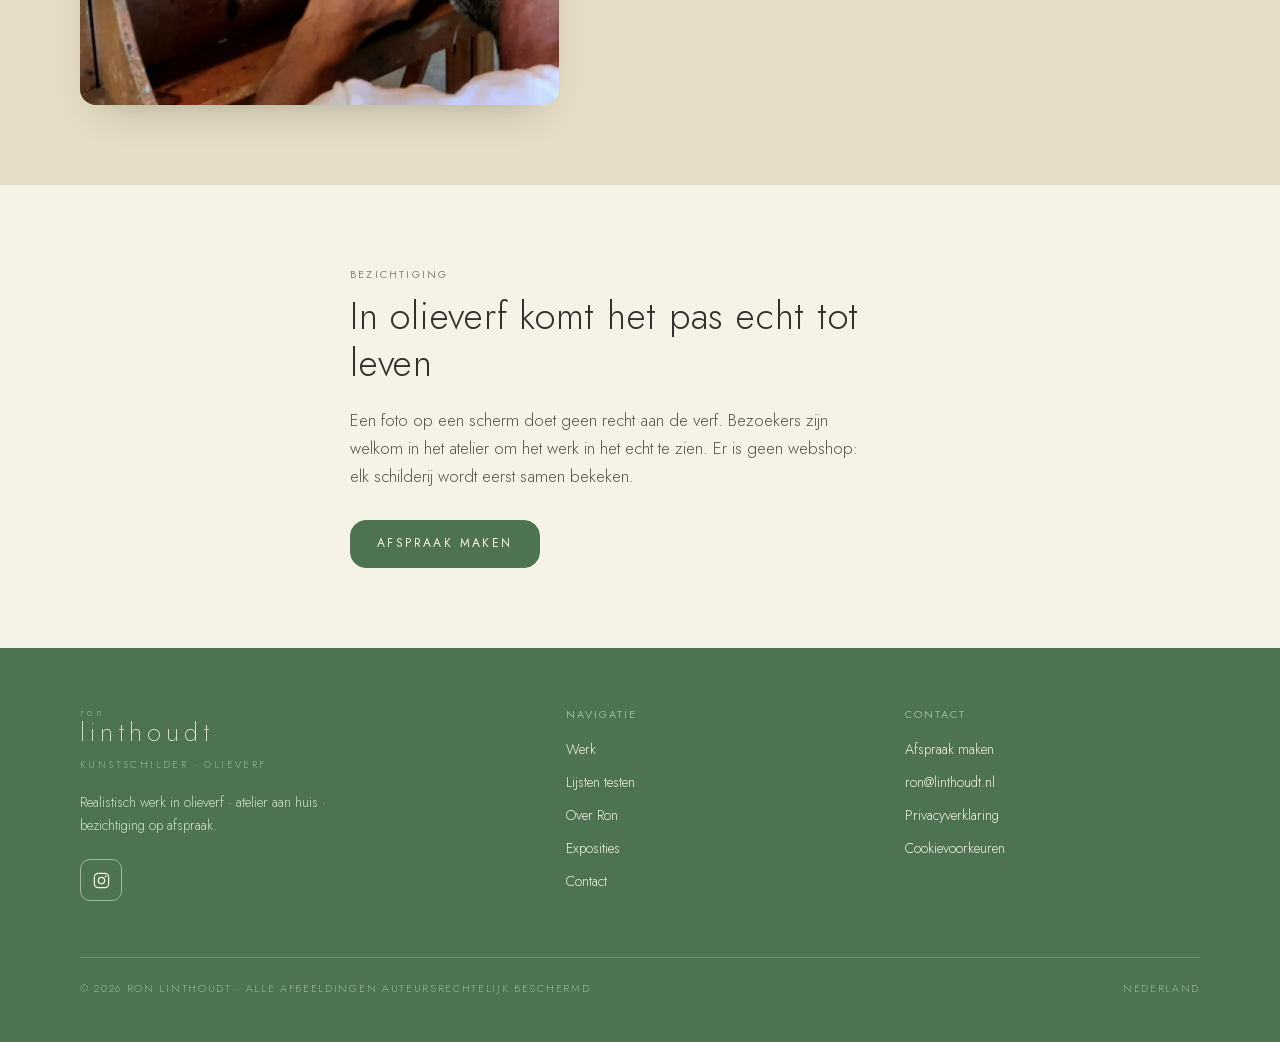
==== commit d56ae06d: "Tekstcorrecties van Ron, prijzen van de site gehaald" ====
--- a/index.html
+++ b/index.html
@@ -78,7 +78,7 @@
           <span class="achter">linthoudt</span>
           <span class="visueel-verborgen">, kunstschilder, realistisch werk in olieverf</span>
         </h1>
-        <p class="hero-onderschrift"><span>kunstschilder olieverf</span></p>
+        <p class="hero-onderschrift"><span>kunstschilder</span></p>
         <div class="hero-actie">
           <a class="knop vol" href="werk.html">Bekijk werk</a>
         </div>
@@ -127,11 +127,10 @@
       </div>
       <div class="tekst">
         <p class="eyebrow">Over Ron</p>
-        <h2 style="margin:8px 0 26px">Autodidact, sinds 2004<br>elke week in de leer</h2>
+        <h2 style="margin:8px 0 26px">Ron Linthoudt</h2>
         <p class="citaat">"Inspiratie gebeurt eigenlijk door van alles. Kortom: inspiratie is onuitputtelijk."</p>
         <p class="citaat-naam">Ron Linthoudt</p>
         <p>Ron Linthoudt (Haarlem, 1962) tekent en schildert al van kleins af aan. Na een abstracte periode in de jaren '90, waarin hij met acrylverf werkte, lukte het hem niet om zijn gevoel over te brengen op het doek. De overstap naar olieverf bracht wat hij zocht, en achteraf bleek hij vooral een realistische schilder te zijn.</p>
-        <p>Als autodidactisch schilder kwam hij in 2004 terecht bij galerie 'Huis ter Hart', waar hij tot op de dag van vandaag schilderlessen volgt.</p>
         <p style="margin-top:26px"><a class="meer" href="over.html" style="font-size:11px;letter-spacing:.18em;text-transform:uppercase">Lees verder over Ron en het atelier &#8250;</a></p>
       </div>
     </div>
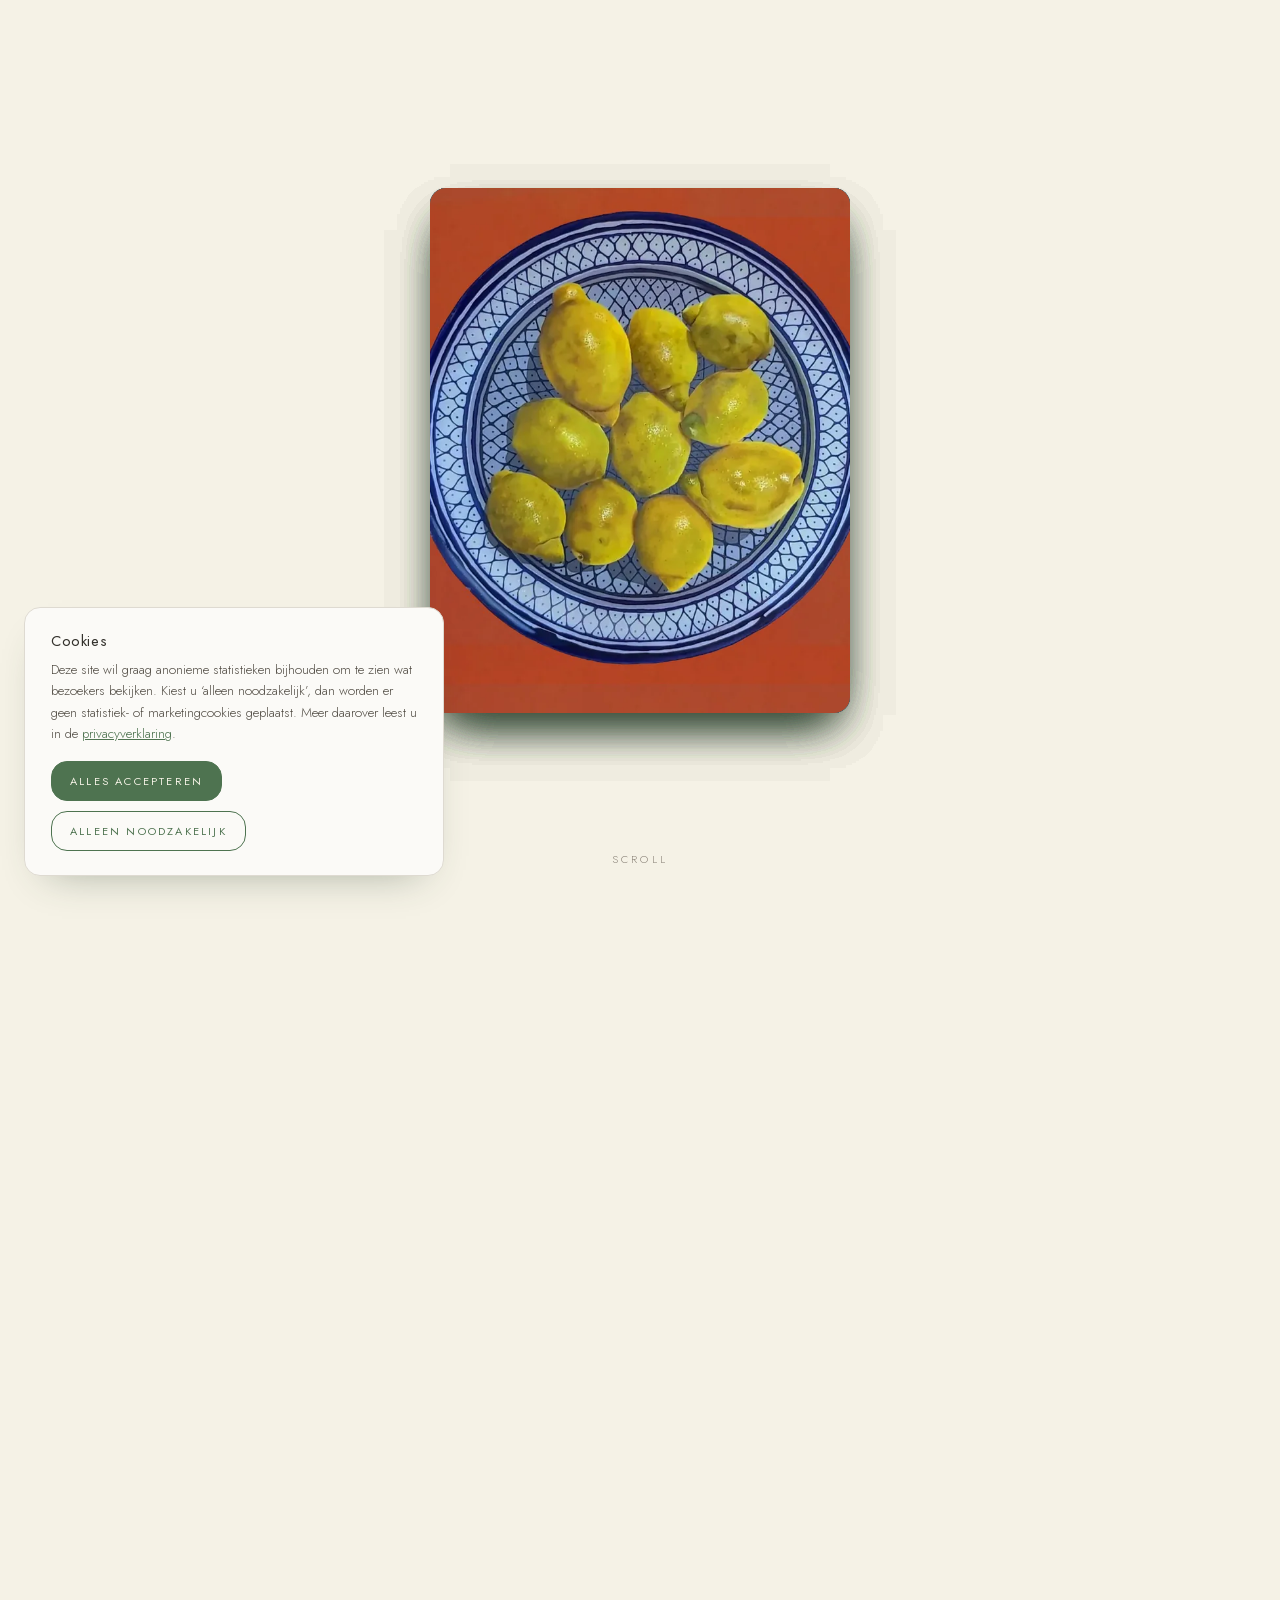
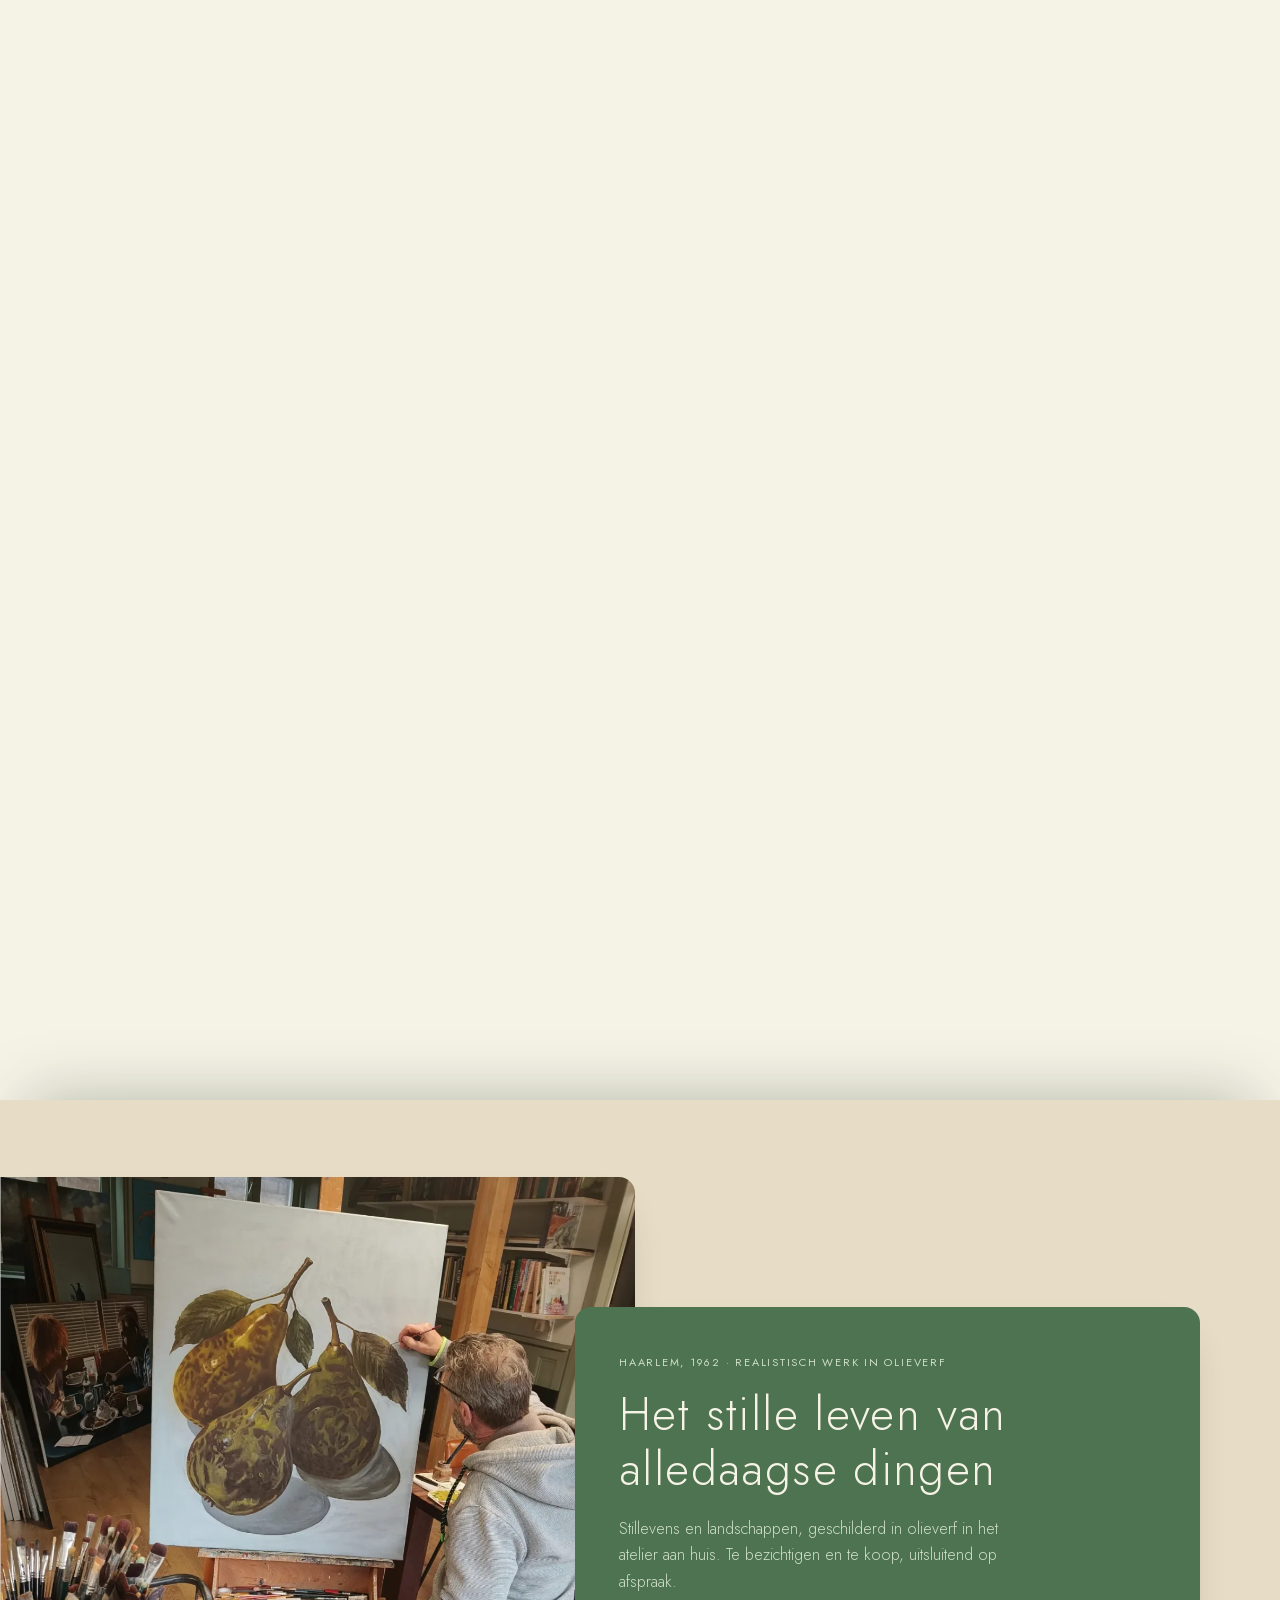
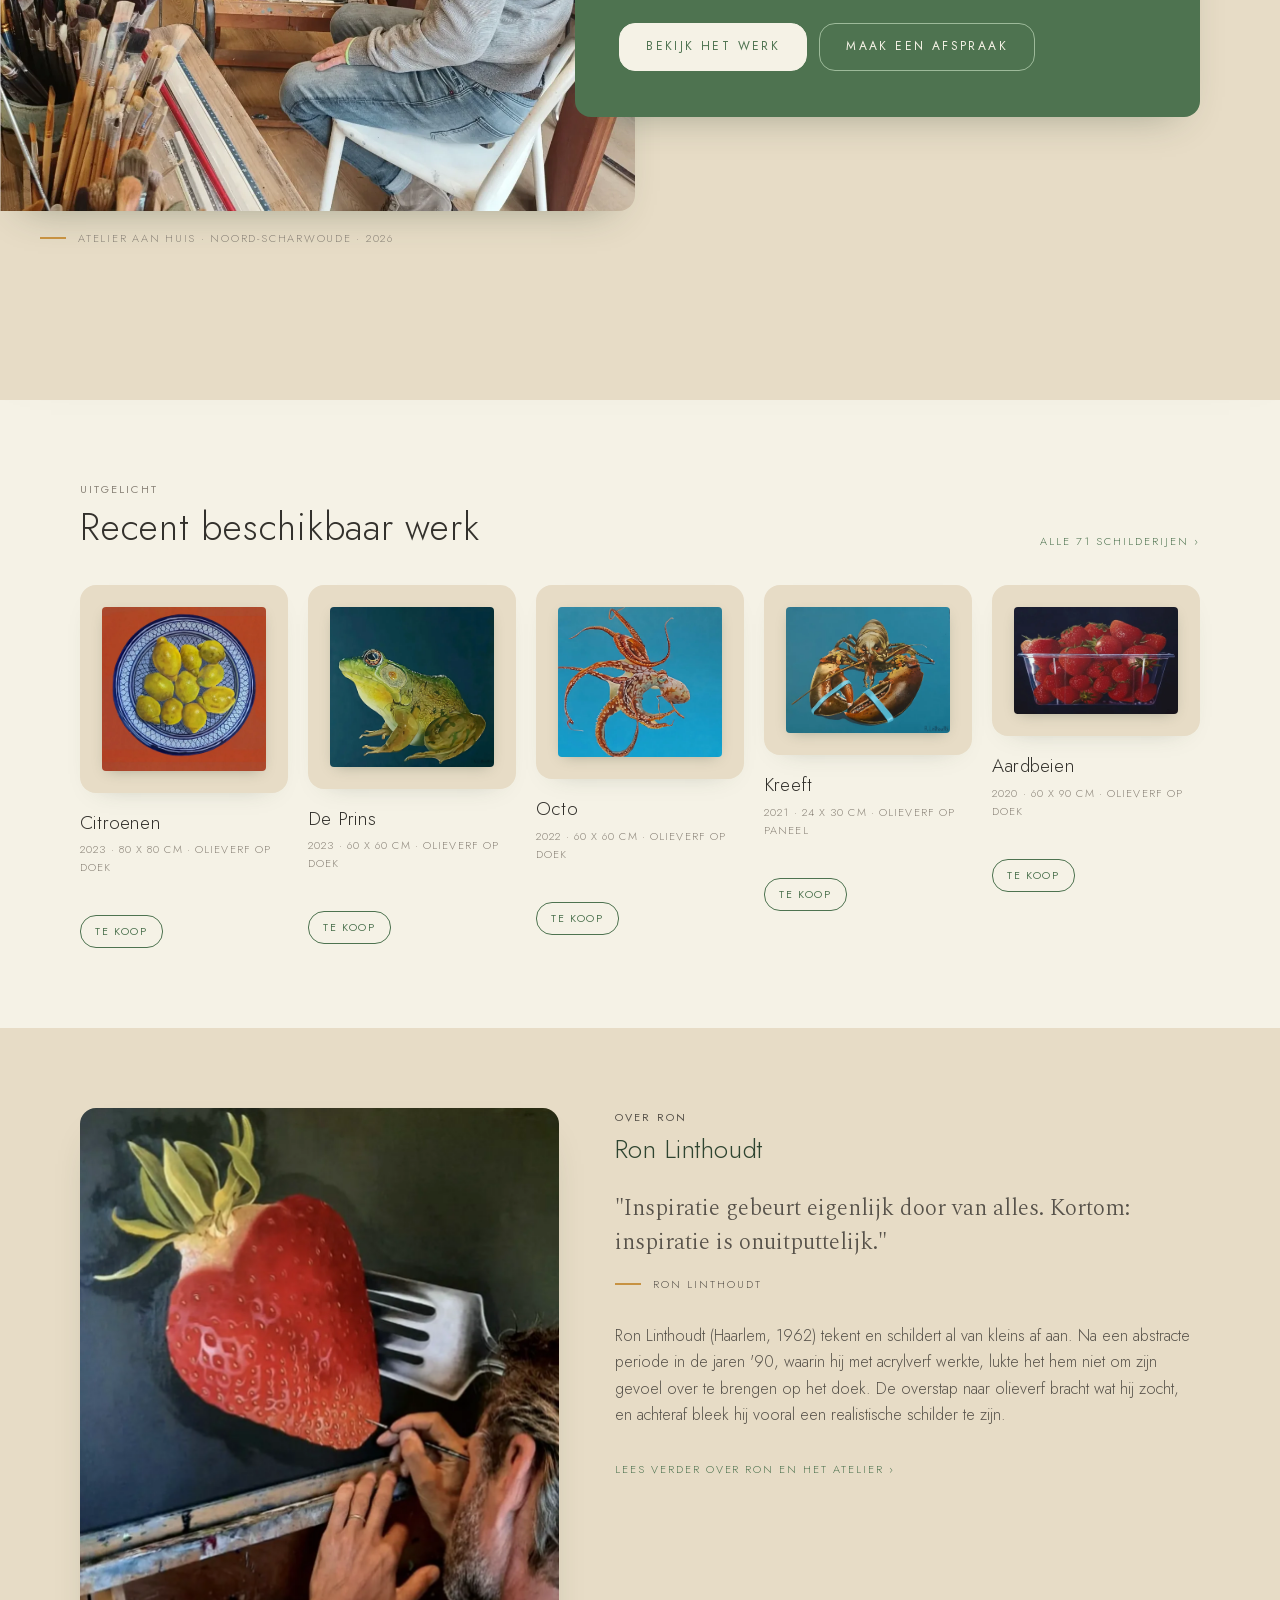
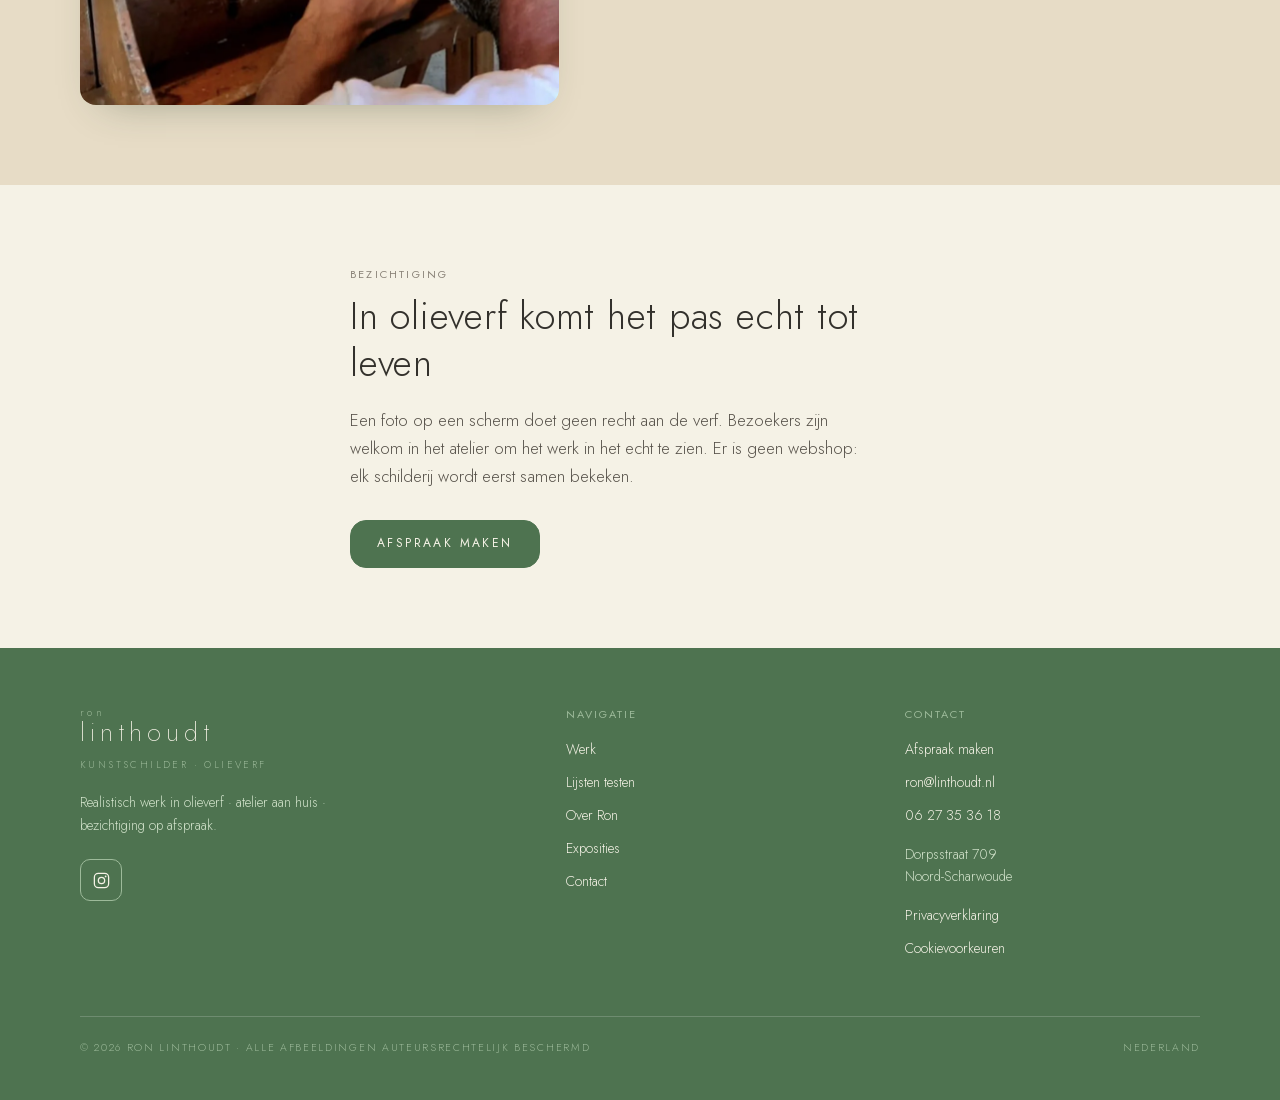
==== commit c6d770df: "Selectie ingekort, scherpere foto's, adres en telefoon erbij - 25 schilderijen van de site gehaald (" ====
--- a/index.html
+++ b/index.html
@@ -18,7 +18,7 @@
 <link rel="icon" href="assets/favicon.svg?v=2" type="image/svg+xml">
 <link rel="preload" href="assets/fonts/jost-300-latin.woff2" as="font" type="font/woff2" crossorigin>
 <script>document.documentElement.className += ' js';</script>
-<link rel="stylesheet" href="assets/css/stijl.css?v=8">
+<link rel="stylesheet" href="assets/css/stijl.css?v=9">
 <script src="assets/js/cookies.js?v=1"></script>
 <script type="application/ld+json">
 {"@context":"https://schema.org","@type":"Person","name":"Ron Linthoudt","jobTitle":"Kunstschilder","birthPlace":"Haarlem","url":"https://linthoudt.nl/","email":"ron@linthoudt.nl","description":"Autodidactisch kunstschilder, realistisch werk in olieverf: stillevens en landschappen.","knowsAbout":["olieverfschilderen","stilleven","landschapsschilderkunst"]}
@@ -175,6 +175,8 @@
         <h2>Contact</h2>
         <a href="contact.html">Afspraak maken</a>
         <a href="mailto:ron@linthoudt.nl">ron@linthoudt.nl</a>
+        <a href="tel:+31627353618">06 27 35 36 18</a>
+        <span class="adres">Dorpsstraat 709<br>Noord-Scharwoude</span>
         <a href="privacy.html">Privacyverklaring</a>
         <button type="button" class="cookie-voorkeuren">Cookievoorkeuren</button>
       </div>
@@ -194,7 +196,7 @@
 </div>
 
 <script src="data/schilderijen.js?v=3"></script>
-<script src="assets/js/site.js?v=5"></script>
+<script src="assets/js/site.js?v=6"></script>
 <script src="assets/js/heroscroll.js?v=3"></script>
 </body>
 </html>
--- a/assets/css/stijl.css
+++ b/assets/css/stijl.css
@@ -223,16 +223,19 @@
 .filters .teller{margin-left:auto;font-size:11px;letter-spacing:.16em;
   text-transform:uppercase;color:var(--ink-muted)}
 
-.galerie{display:grid;grid-template-columns:repeat(3,1fr);gap:34px 26px;list-style:none;margin:0;padding:0}
+.galerie{display:grid;grid-template-columns:repeat(3,1fr);gap:34px 26px;list-style:none;margin:0;padding:0;align-items:start}
 .galerie.vijf{grid-template-columns:repeat(5,1fr);gap:28px 20px}
 .werk{margin:0}
 .werk{display:flex}
 .werk button{cursor:pointer;background:none;border:0;padding:0;text-align:left;
   font:inherit;color:inherit;width:100%;display:flex;flex-direction:column}
+/* Geen vast vierkant: het kader voegt zich naar het schilderij. Het doek vult
+   altijd de kolombreedte, met overal dezelfde passe-partout eromheen. Zo wordt
+   een liggend werk ook liggend getoond, en een staand werk staand. */
 .lijst{background:var(--beige);border-radius:var(--radius);padding:22px;
-  display:flex;align-items:center;justify-content:center;aspect-ratio:1/1;
+  display:block;
   box-shadow:var(--schaduw-zacht);transition:box-shadow .3s,transform .3s;overflow:hidden}
-.lijst img{max-height:100%;width:auto;max-width:100%;border-radius:4px;
+.lijst img{width:100%;height:auto;border-radius:4px;
   box-shadow:0 4px 14px -6px rgba(46,68,48,.4);transition:transform .5s ease}
 .werk button:hover .lijst{box-shadow:var(--schaduw);transform:translateY(-3px)}
 .werk button:hover .lijst img{transform:scale(1.03)}
@@ -250,6 +253,12 @@
 .twee-koloms{display:grid;grid-template-columns:.9fr 1.1fr;gap:56px;align-items:start}
 .foto-kader{border-radius:var(--radius);overflow:hidden;box-shadow:var(--schaduw)}
 .foto-kader img{width:100%;height:auto}
+
+/* Een schilderij midden in een tekstkolom, met bijschrift eronder. */
+.werk-figuur{margin:34px 0 0}
+.werk-figuur figcaption{margin-top:12px;font-size:12px;letter-spacing:.14em;
+  text-transform:uppercase;color:var(--ink-muted)}
+.werk-figuur figcaption b{font-weight:500;color:var(--moss-deep);letter-spacing:.14em}
 .citaat{font-family:var(--font-prose);font-size:23px;font-weight:300;line-height:1.5;
   color:var(--moss-deep);margin:0 0 14px}
 .citaat-naam{display:flex;align-items:center;gap:12px;font-size:11px;letter-spacing:.18em;
@@ -275,6 +284,7 @@
 .blokje{border-radius:var(--radius);padding:24px 26px;margin-bottom:18px;background:var(--beige)}
 .blokje.groen{background:var(--moss);color:var(--cream);box-shadow:var(--schaduw-zacht)}
 .blokje.groen p{color:var(--green-light)}
+.blokje.groen a{color:#fff;text-decoration:underline;text-underline-offset:3px}
 .blokje.rand{background:none;border:1px solid var(--line)}
 .blokje b{display:flex;align-items:center;gap:9px;font-size:17px;font-weight:400;margin-bottom:8px}
 .blokje p{margin:0;font-size:14.5px;color:var(--ink-soft)}
@@ -359,6 +369,7 @@
   color:var(--green-line);margin:0 0 16px;font-weight:400}
 .voet a{display:block;margin-bottom:10px;color:var(--cream)}
 .voet a:hover{color:#fff;text-decoration:underline}
+.voet .adres{display:block;margin:16px 0 16px;color:var(--green-light);line-height:1.6}
 .voet .onderaan{margin-top:46px;padding-top:22px;border-top:1px solid rgba(255,255,255,.18);
   display:flex;justify-content:space-between;gap:18px;flex-wrap:wrap;
   font-size:10.5px;letter-spacing:.16em;text-transform:uppercase;color:var(--green-line)}
